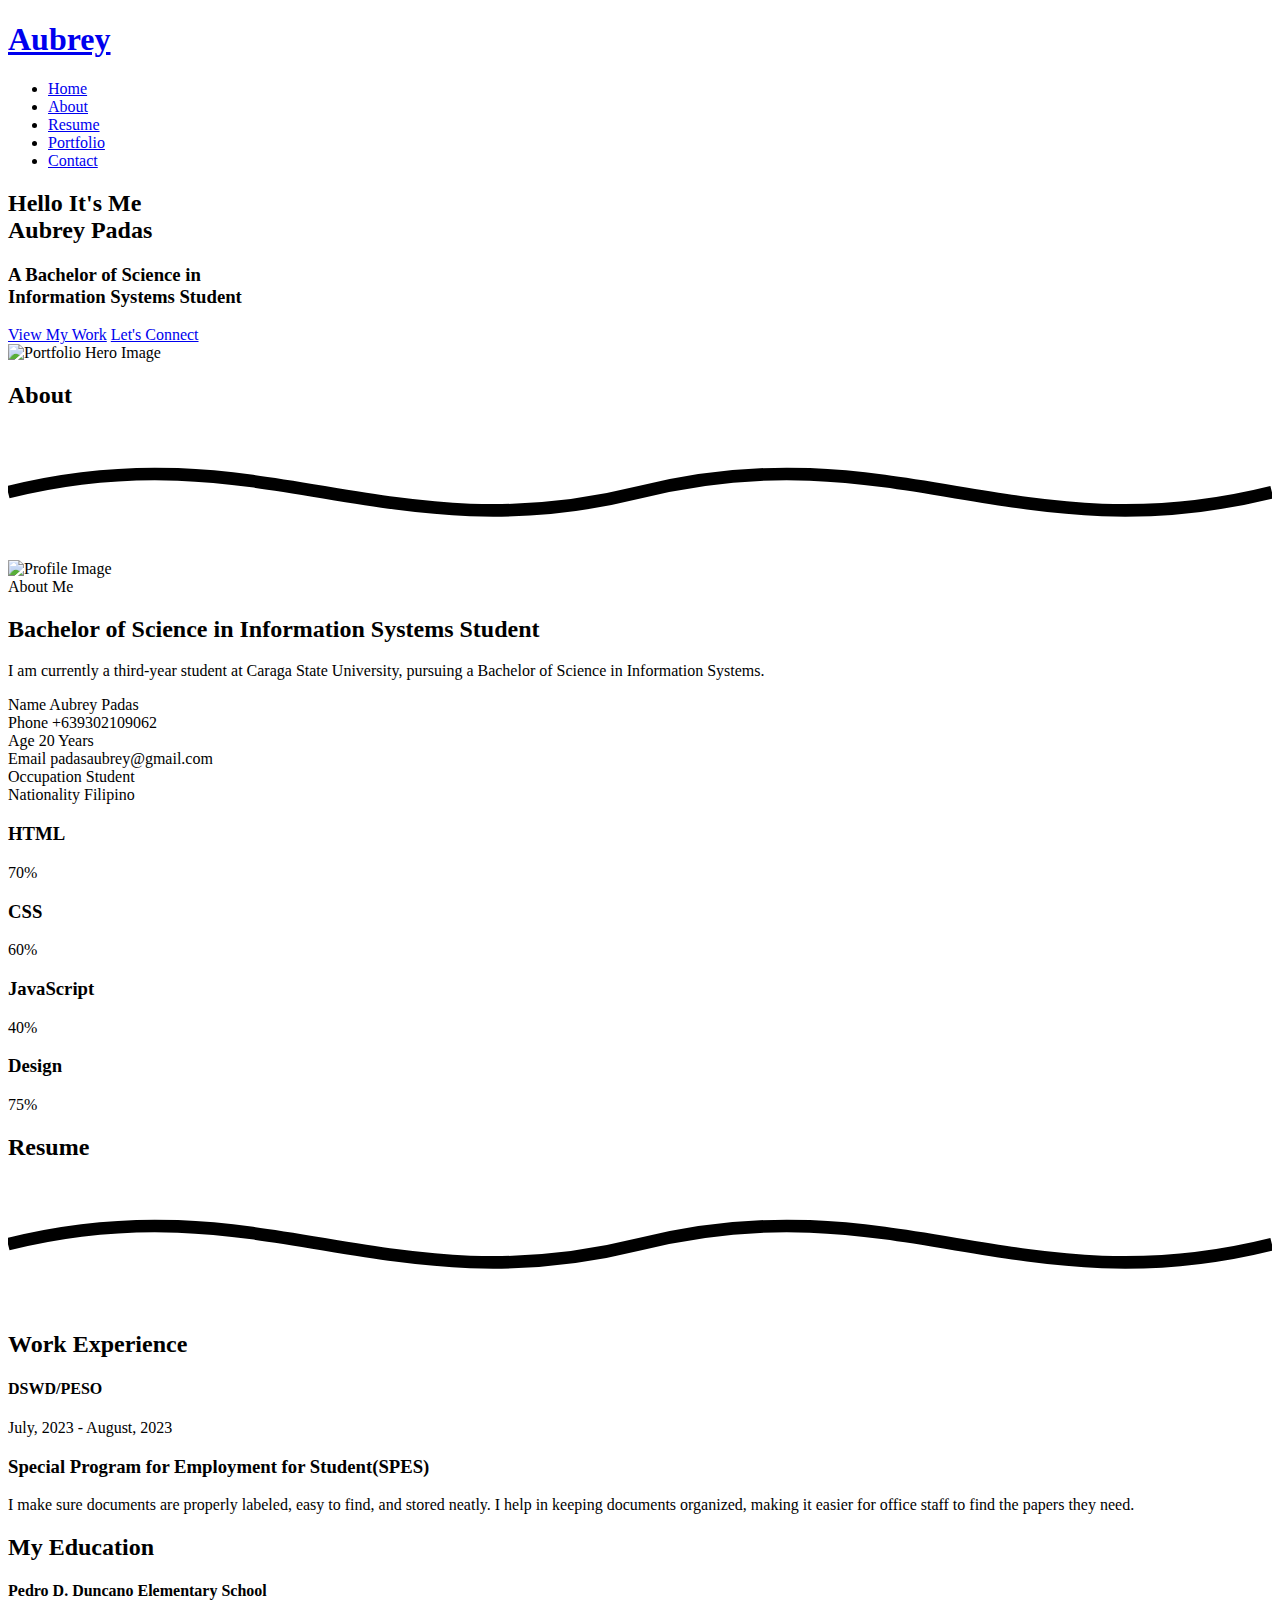
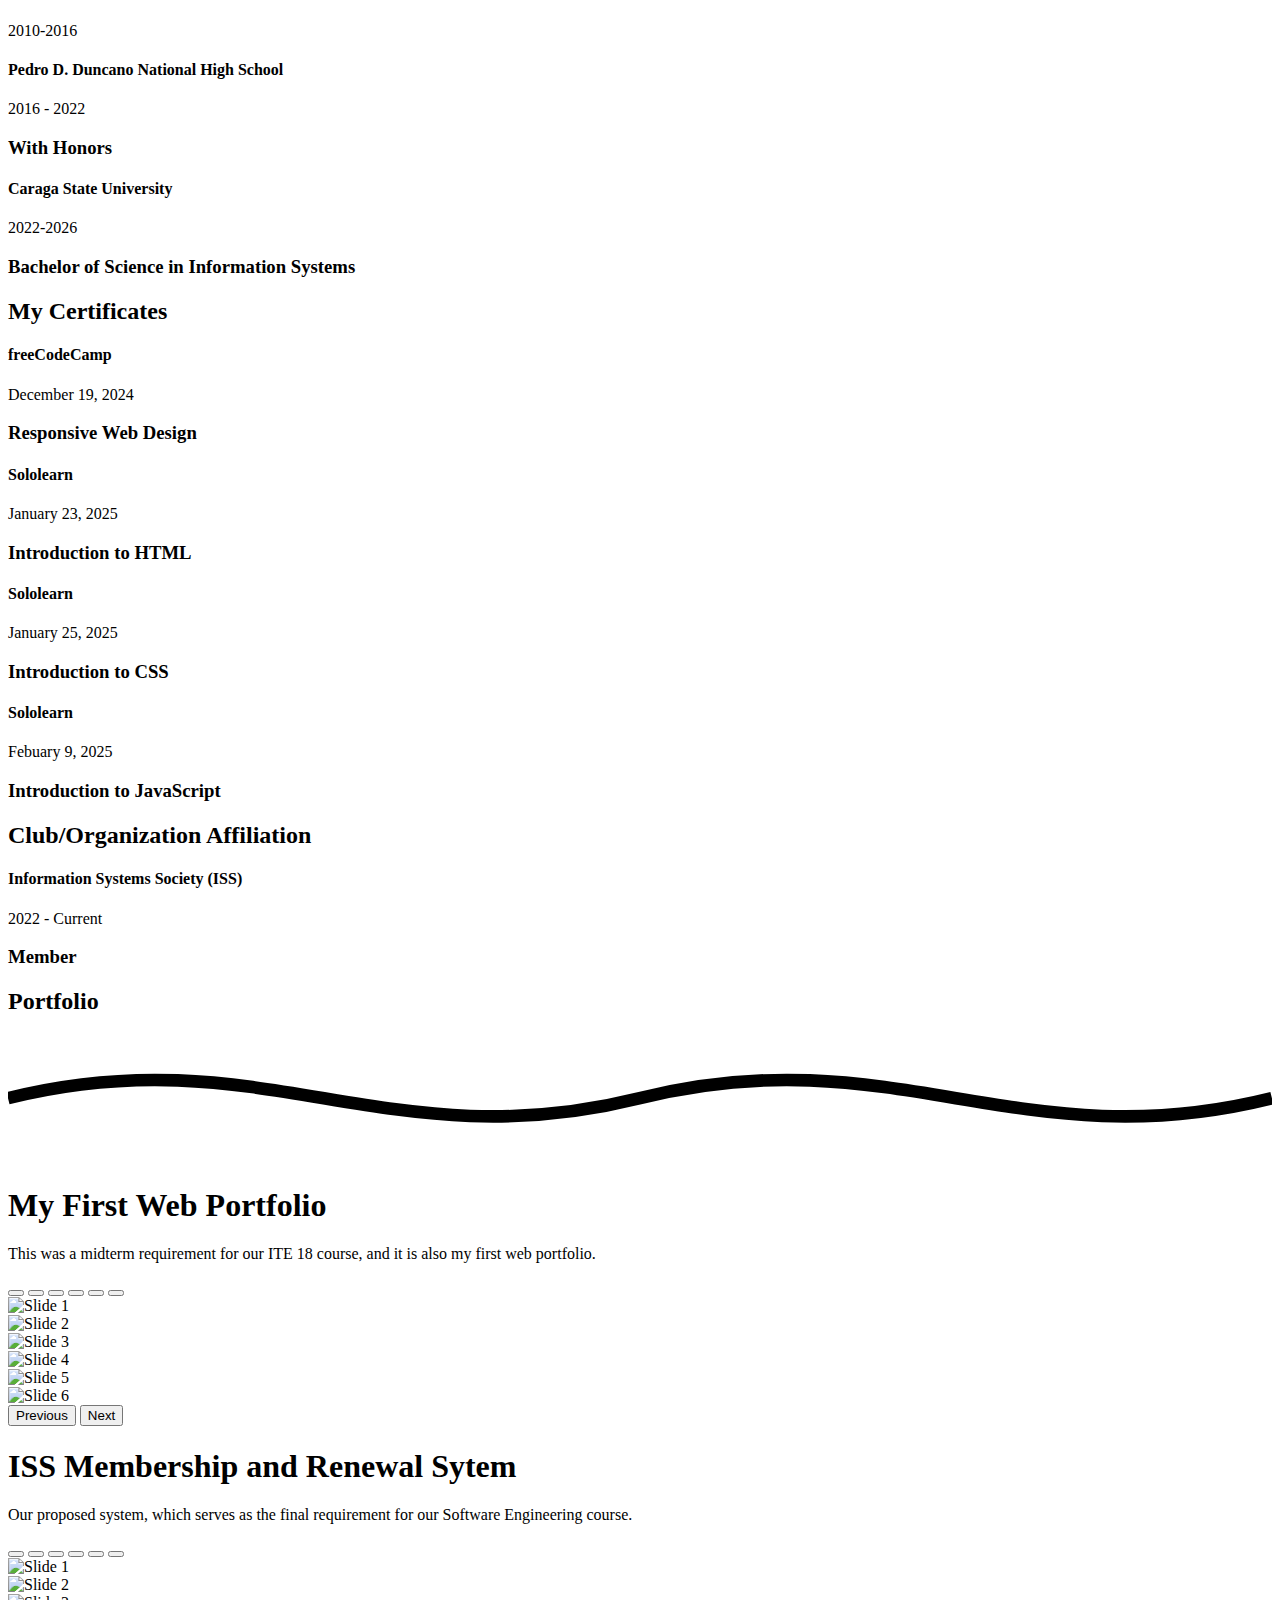
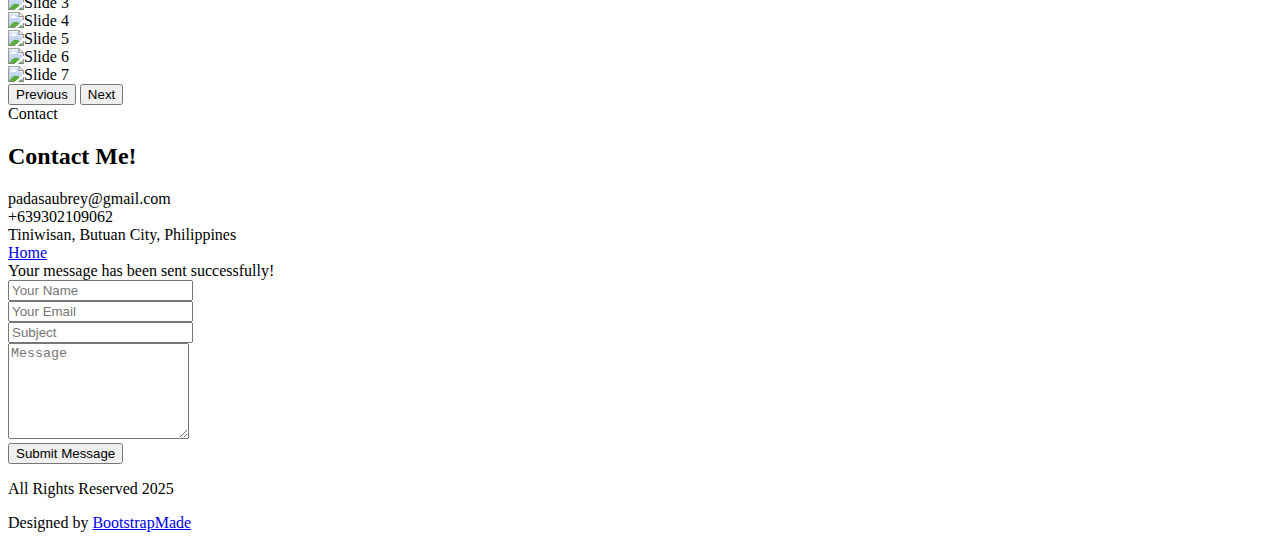
==== index.html @ 4a5c3119 "third commit" ====
<!DOCTYPE html>
<html lang="en">

<head>
  <meta charset="utf-8">
  <meta content="width=device-width, initial-scale=1.0" name="viewport">
  <title>My Portfolio</title>
  <meta name="description" content="">
  <meta name="keywords" content="">

  <!-- Favicons -->
  <link href="assets/img/favicon.png" rel="icon">
  <link href="assets/img/apple-touch-icon.png" rel="apple-touch-icon">

  <!-- Fonts -->
  <link href="https://fonts.googleapis.com" rel="preconnect">
  <link href="https://fonts.gstatic.com" rel="preconnect" crossorigin>
  <link href="https://fonts.googleapis.com/css2?family=Roboto:ital,wght@0,100;0,300;0,400;0,500;0,700;0,900;1,100;1,300;1,400;1,500;1,700;1,900&family=Noto+Sans:ital,wght@0,100;0,200;0,300;0,400;0,500;0,600;0,700;0,800;0,900;1,100;1,200;1,300;1,400;1,500;1,600;1,700;1,800;1,900&family=Questrial:wght@400&display=swap" rel="stylesheet">

  <!-- Vendor CSS Files -->
  <link href="assets/vendor/bootstrap/css/bootstrap.min.css" rel="stylesheet">
  <link href="assets/vendor/bootstrap-icons/bootstrap-icons.css" rel="stylesheet">
  <link href="assets/vendor/aos/aos.css" rel="stylesheet">
  <link href="assets/vendor/glightbox/css/glightbox.min.css" rel="stylesheet">
  <link href="assets/vendor/swiper/swiper-bundle.min.css" rel="stylesheet">

  <!-- Main CSS File -->
  <link href="assets/css/main.css" rel="stylesheet">

  <!-- =======================================================
  * Template Name: EasyFolio
  * Template URL: https://bootstrapmade.com/easyfolio-bootstrap-portfolio-template/
  * Updated: Feb 11 2025 with Bootstrap v5.3.3
  * Author: BootstrapMade.com
  * License: https://bootstrapmade.com/license/
  ======================================================== -->
</head>

<body class="index-page">

  <header id="header" class="header d-flex align-items-center sticky-top">
    <div class="header-container container-fluid container-xl position-relative d-flex align-items-center justify-content-between">

      <a href="index.html" class="logo d-flex align-items-center me-auto me-xl-0">
        <!-- Uncomment the line below if you also wish to use an image logo -->
        <!-- <img src="assets/img/logo.png" alt=""> -->
        <h1 class="sitename">Aubrey</h1>
      </a>

      <nav id="navmenu" class="navmenu">
        <ul>
          <li><a href="#hero" class="active">Home</a></li>
          <li><a href="#about">About</a></li>
          <li><a href="#resume">Resume</a></li>
          <li><a href="#portfolio">Portfolio</a></li>
          <li><a href="#contact">Contact</a></li>
        </ul>
        <i class="mobile-nav-toggle d-xl-none bi bi-list"></i>
      </nav>

      <div class="header-social-links">
        <a href="https://github.com/aubreypadas" class="github"><i class="bi bi-github"></i></a>
        <a href="https://www.facebook.com/share/ezFBmfbwiw1Gb5mQ/" class="facebook"><i class="bi bi-facebook"></i></a>
        <a href="https://www.instagram.com/a.ubreeyyy/profilecard/?igsh=MWlsMnFtd2p5aDFkZQ==" class="instagram"><i class="bi bi-instagram"></i></a>
      </div>

    </div>
  </header>

  <main class="main">

    <!-- Hero Section -->
    <section id="hero" class="hero section">

      <div class="container" data-aos="fade-up" data-aos-delay="100">

        <div class="row align-items-center content">
          <div class="col-lg-6" data-aos="fade-up" data-aos-delay="200">
            <h2>Hello It's Me <br>Aubrey Padas</h2>
            <h3>A <b>Bachelor of Science in <br>Information Systems</b> Student</h3>
            <div class="cta-buttons" data-aos="fade-up" data-aos-delay="300">
              <a href="#portfolio" class="btn btn-primary">View My Work</a>
              <a href="#contact" class="btn btn-outline">Let's Connect</a>
            </div>
          </div>
          <div class="col-lg-6">
            <div class="hero-image">
              <img src="assets/img/me.jpg" alt="Portfolio Hero Image" class="img-fluid rounded-circle" data-aos="zoom-out" data-aos-delay="300" width="400px">
              <div class="shape-1"></div>
              <div class="shape-2"></div>
            </div>
          </div>
        </div>

      </div>

    </section><!-- /Hero Section -->

    <!-- About Section -->
    <section id="about" class="about section light-background">

      <!-- Section Title -->
      <div class="container section-title" data-aos="fade-up">
        <h2>About</h2>
        <div class="title-shape">
          <svg viewBox="0 0 200 20" xmlns="http://www.w3.org/2000/svg">
            <path d="M 0,10 C 40,0 60,20 100,10 C 140,0 160,20 200,10" fill="none" stroke="currentColor" stroke-width="2"></path>
          </svg>
        </div>
      </div><!-- End Section Title -->

      <div class="container" data-aos="fade-up" data-aos-delay="100">

        <div class="row align-items-center">
          <div class="col-lg-6 position-relative" data-aos="fade-right" data-aos-delay="200">
            <div class="about-image">
              <img src="assets/img/me.jpg" alt="Profile Image" class="img-fluid rounded-4" width="500px">
            </div>
          </div>

          <div class="col-lg-6" data-aos="fade-left" data-aos-delay="300">
            <div class="about-content">
              <span class="subtitle">About Me</span>

              <h2>Bachelor of Science in Information Systems Student</h2>

              <p class="lead mb-4">I am currently a third-year student at Caraga State University, pursuing a Bachelor of Science in Information Systems.</p>

              <div class="personal-info">
                <div class="row g-4">
                  <div class="col-6">
                    <div class="info-item">
                      <span class="label">Name</span>
                      <span class="value">Aubrey Padas</span>
                    </div>
                  </div>

                  <div class="col-6">
                    <div class="info-item">
                      <span class="label">Phone</span>
                      <span class="value">+639302109062</span>
                    </div>
                  </div>

                  <div class="col-6">
                    <div class="info-item">
                      <span class="label">Age</span>
                      <span class="value">20 Years</span>
                    </div>
                  </div>

                  <div class="col-6">
                    <div class="info-item">
                      <span class="label">Email</span>
                      <span class="value">padasaubrey@gmail.com</span>
                    </div>
                  </div>

                  <div class="col-6">
                    <div class="info-item">
                      <span class="label">Occupation</span>
                      <span class="value">Student</span>
                    </div>
                  </div>

                  <div class="col-6">
                    <div class="info-item">
                      <span class="label">Nationality</span>
                      <span class="value">Filipino</span>
                    </div>
                  </div>
                </div>
              </div>
            </div>
          </div>
        </div>

      </div>

    </section><!-- /About Section -->

    <!-- Skills Section -->
    <section id="skills" class="skills section">

      <div class="container" data-aos="fade-up" data-aos-delay="100">

        <div class="row g-4 skills-animation">

          <div class="col-md-6 col-lg-3" data-aos="fade-up" data-aos-delay="100">
            <div class="skill-box">
              <h3>HTML</h3>
              <span class="text-end d-block">70%</span>
              <div class="progress">
                <div class="progress-bar" role="progressbar" aria-valuenow="70" aria-valuemin="0" aria-valuemax="100"></div>
              </div>
            </div>
          </div>

          <div class="col-md-6 col-lg-3" data-aos="fade-up" data-aos-delay="200">
            <div class="skill-box">
              <h3>CSS</h3>
              <span class="text-end d-block">60%</span>
              <div class="progress">
                <div class="progress-bar" role="progressbar" aria-valuenow="60" aria-valuemin="0" aria-valuemax="100"></div>
              </div>
            </div>
          </div>

          <div class="col-md-6 col-lg-3" data-aos="fade-up" data-aos-delay="300">
            <div class="skill-box">
              <h3>JavaScript</h3>
              <span class="text-end d-block">40%</span>
              <div class="progress">
                <div class="progress-bar" role="progressbar" aria-valuenow="40" aria-valuemin="0" aria-valuemax="100"></div>
              </div>
            </div>
          </div>

          <div class="col-md-6 col-lg-3" data-aos="fade-up" data-aos-delay="400">
            <div class="skill-box">
              <h3>Design</h3>
              <span class="text-end d-block">75%</span>
              <div class="progress">
                <div class="progress-bar" role="progressbar" aria-valuenow="75" aria-valuemin="0" aria-valuemax="100">
                </div>
              </div>
            </div>
          </div>

        </div>

      </div>

    </section><!-- /Skills Section -->

    <!-- Resume Section -->
    <section id="resume" class="resume section section light-background">

      <!-- Section Title -->
      <div class="container section-title" data-aos="fade-up">
        <h2>Resume</h2>
        <div class="title-shape">
          <svg viewBox="0 0 200 20" xmlns="http://www.w3.org/2000/svg">
            <path d="M 0,10 C 40,0 60,20 100,10 C 140,0 160,20 200,10" fill="none" stroke="currentColor" stroke-width="2"></path>
          </svg>
        </div>
      </div><!-- End Section Title -->

      <div class="container" data-aos="fade-up" data-aos-delay="100">

        <div class="row">
          <div class="col-12">
            <div class="resume-wrapper">
              <div class="resume-block" data-aos="fade-up">
                <h2>Work Experience</h2>

                <div class="timeline">
                  <div class="timeline-item" data-aos="fade-up" data-aos-delay="200">
                    <div class="timeline-left">
                      <h4 class="company">DSWD/PESO</h4>
                      <span class="period">July, 2023 - August, 2023</span>
                    </div>
                    <div class="timeline-dot"></div>
                    <div class="timeline-right">
                      <h3 class="position">Special Program for Employment for Student(SPES)</h3>
                      <p class="description">I make sure documents are properly labeled, easy to find, and stored neatly. I help in keeping documents organized, making it easier for office staff to find the papers they need.</p>
                    </div>
                  </div>
                </div>
              </div>

              <div class="resume-block" data-aos="fade-up" data-aos-delay="100">
                <h2>My Education</h2>

                <div class="timeline">
                  <div class="timeline-item" data-aos="fade-up" data-aos-delay="200">
                    <div class="timeline-left">
                      <h4 class="company">Pedro D. Duncano Elementary School</h4>
                      <span class="period">2010-2016</span>
                    </div>
                    <div class="timeline-dot"></div>
                  </div>

                  <div class="timeline-item" data-aos="fade-up" data-aos-delay="300">
                    <div class="timeline-left">
                      <h4 class="company">Pedro D. Duncano National High School</h4>
                      <span class="period">2016 - 2022</span>
                    </div>
                    <div class="timeline-dot"></div>
                    <div class="timeline-right">
                      <h3 class="position">With Honors</h3>
                    </div>
                  </div>

                  <div class="timeline-item" data-aos="fade-up" data-aos-delay="400">
                    <div class="timeline-left">
                      <h4 class="company">Caraga State University</h4>
                      <span class="period">2022-2026</span>
                    </div>
                    <div class="timeline-dot"></div>
                    <div class="timeline-right">
                      <h3 class="position">Bachelor of Science in Information Systems</h3>
                    </div>
                  </div>
                </div>
              </div>

              <div class="resume-block" data-aos="fade-up" data-aos-delay="100">
                <h2>My Certificates</h2>

                <div class="timeline">
                  <div class="timeline-item" data-aos="fade-up" data-aos-delay="200">
                    <div class="timeline-left">
                      <h4 class="company">freeCodeCamp</h4>
                      <span class="period">December 19, 2024</span>
                    </div>
                    <div class="timeline-dot"></div>
                    <div class="timeline-right">
                      <h3 class="position">Responsive Web Design</h3>
                    </div>                  </div>

                  <div class="timeline-item" data-aos="fade-up" data-aos-delay="300">
                    <div class="timeline-left">
                      <h4 class="company">Sololearn</h4>
                      <span class="period">January 23, 2025</span>
                    </div>
                    <div class="timeline-dot"></div>
                    <div class="timeline-right">
                      <h3 class="position">Introduction to HTML</h3>
                    </div>
                  </div>

                  <div class="timeline-item" data-aos="fade-up" data-aos-delay="400">
                    <div class="timeline-left">
                      <h4 class="company">Sololearn</h4>
                      <span class="period">January 25, 2025</span>
                    </div>
                    <div class="timeline-dot"></div>
                    <div class="timeline-right">
                      <h3 class="position">Introduction to CSS</h3>
                    </div>
                  </div>

                  <div class="timeline-item" data-aos="fade-up" data-aos-delay="300">
                    <div class="timeline-left">
                      <h4 class="company">Sololearn</h4>
                      <span class="period">Febuary 9, 2025</span>
                    </div>
                    <div class="timeline-dot"></div>
                    <div class="timeline-right">
                      <h3 class="position">Introduction to JavaScript</h3>
                    </div>
                  </div>
                </div>
              </div>

              <div class="resume-block" data-aos="fade-up">
                <h2>Club/Organization Affiliation</h2>

                <div class="timeline">
                  <div class="timeline-item" data-aos="fade-up" data-aos-delay="200">
                    <div class="timeline-left">
                      <h4 class="company">Information Systems Society (ISS)</h4>
                      <span class="period">2022 - Current</span>
                    </div>
                    <div class="timeline-dot"></div>
                    <div class="timeline-right">
                      <h3 class="position">Member</h3>
                    </div>
                  </div>
                </div>
              </div>

            </div>
          </div>
        </div>

      </div>

    </section><!-- /Resume Section -->

 <!-- Portfolio Section -->
 <section id="portfolio" class="portfolio section">

  <!-- Section Title -->
  <div class="container section-title" data-aos="fade-up">
    <h2>Portfolio</h2>
    <div class="title-shape">
      <svg viewBox="0 0 200 20" xmlns="http://www.w3.org/2000/svg">
        <path d="M 0,10 C 40,0 60,20 100,10 C 140,0 160,20 200,10" fill="none" stroke="currentColor" stroke-width="2"></path>
      </svg>
    </div>
  </div><!-- End Section Title -->

 <!-- Carousel Section -->
 <div id="portfolio1" class="row">

  <!-- First Portfolio Carousel -->
  <div class="col">
    <div class="contact-form card py-4 px-3" data-aos="fade-up" data-aos-delay="300">
    <h1>My First Web Portfolio</h1>
    <p>This was a midterm requirement for our ITE 18 course, and it is also my first web portfolio.</p>
    <div id="portfolioCarousel1" class="carousel slide carousel-fade" data-bs-ride="carousel" data-bs-interval="3000">
      
      <!-- Indicators -->
      <div class="carousel-indicators">
        <button type="button" data-bs-target="#portfolioCarousel1" data-bs-slide-to="0" class="active" aria-current="true" aria-label="Slide 1"></button>
        <button type="button" data-bs-target="#portfolioCarousel1" data-bs-slide-to="1" aria-label="Slide 2"></button>
        <button type="button" data-bs-target="#portfolioCarousel1" data-bs-slide-to="2" aria-label="Slide 3"></button>
        <button type="button" data-bs-target="#portfolioCarousel1" data-bs-slide-to="3" aria-label="Slide 4"></button>
        <button type="button" data-bs-target="#portfolioCarousel1" data-bs-slide-to="4" aria-label="Slide 5"></button>
        <button type="button" data-bs-target="#portfolioCarousel1" data-bs-slide-to="5" aria-label="Slide 6"></button>
      </div>

      <!-- Carousel Items -->
      <div class="carousel-inner">
        <div class="carousel-item active">
          <img src="assets/img/portfolio/img1.png" class="carousel-img" alt="Slide 1">
        </div>
        <div class="carousel-item">
          <img src="assets/img/portfolio/img2.jpg" class="carousel-img" alt="Slide 2">
        </div>
        <div class="carousel-item">
          <img src="assets/img/portfolio/img3.jpg" class="carousel-img" alt="Slide 3">
        </div>
        <div class="carousel-item">
          <img src="assets/img/portfolio/img4.png" class="carousel-img" alt="Slide 4">
        </div>
        <div class="carousel-item">
          <img src="assets/img/portfolio/img5.jpg" class="carousel-img" alt="Slide 5">
        </div>
        <div class="carousel-item">
          <img src="assets/img/portfolio/img6.png" class="carousel-img" alt="Slide 6">
        </div>
      </div>

      <!-- Controls -->
      <button class="carousel-control-prev" type="button" data-bs-target="#portfolioCarousel1" data-bs-slide="prev">
        <span class="carousel-control-prev-icon" aria-hidden="true"></span>
        <span class="visually-hidden">Previous</span>
      </button>
      <button class="carousel-control-next" type="button" data-bs-target="#portfolioCarousel1" data-bs-slide="next">
        <span class="carousel-control-next-icon" aria-hidden="true"></span>
        <span class="visually-hidden">Next</span>
      </button>
    </div>
  </div>
  </div>

  <!-- Second Portfolio Carousel -->
  <div class="col">
    <div class="contact-form card py-2 px-3" data-aos="fade-up" data-aos-delay="300">
      <h1>ISS Membership and Renewal Sytem</h1>
      <p>Our proposed system, which serves as the final requirement for our Software Engineering course.</p>
    <div id="portfolioCarousel2" class="carousel slide carousel-fade" data-bs-ride="carousel" data-bs-interval="3000">
      
      <!-- Indicators -->
      <div class="carousel-indicators">
        <button type="button" data-bs-target="#portfolioCarousel2" data-bs-slide-to="0" class="active" aria-current="true" aria-label="Slide 1"></button>
        <button type="button" data-bs-target="#portfolioCarousel2" data-bs-slide-to="1" aria-label="Slide 2"></button>
        <button type="button" data-bs-target="#portfolioCarousel2" data-bs-slide-to="2" aria-label="Slide 3"></button>
        <button type="button" data-bs-target="#portfolioCarousel2" data-bs-slide-to="3" aria-label="Slide 4"></button>
        <button type="button" data-bs-target="#portfolioCarousel2" data-bs-slide-to="4" aria-label="Slide 5"></button>
        <button type="button" data-bs-target="#portfolioCarousel2" data-bs-slide-to="5" aria-label="Slide 6"></button>
      </div>

      <!-- Carousel Items -->
      <div class="carousel-inner">
        <div class="carousel-item active">
          <img src="assets/img/portfolio/pic1.png" class="carousel-img" alt="Slide 1">
        </div>
        <div class="carousel-item">
          <img src="assets/img/portfolio/pic2.png" class="carousel-img" alt="Slide 2">
        </div>
        <div class="carousel-item">
          <img src="assets/img/portfolio/pic3.png" class="carousel-img" alt="Slide 3">
        </div>
        <div class="carousel-item">
          <img src="assets/img/portfolio/pic4.png" class="carousel-img" alt="Slide 4">
        </div>
        <div class="carousel-item">
          <img src="assets/img/portfolio/pic5.png" class="carousel-img" alt="Slide 5">
        </div>
        <div class="carousel-item">
          <img src="assets/img/portfolio/pic6.png" class="carousel-img" alt="Slide 6">
        </div>
        <div class="carousel-item">
          <img src="assets/img/portfolio/pic7.png" class="carousel-img" alt="Slide 7">
        </div>
      </div>

      <!-- Controls -->
      <button class="carousel-control-prev" type="button" data-bs-target="#portfolioCarousel2" data-bs-slide="prev">
        <span class="carousel-control-prev-icon" aria-hidden="true"></span>
        <span class="visually-hidden">Previous</span>
      </button>
      <button class="carousel-control-next" type="button" data-bs-target="#portfolioCarousel2" data-bs-slide="next">
        <span class="carousel-control-next-icon" aria-hidden="true"></span>
        <span class="visually-hidden">Next</span>
      </button>

    </div>
  </div>
  </div>
</div>


  
</div>

  
</section><!-- /Portfolio Section -->


    <!-- Contact Section -->
    <section id="contact" class="contact section light-background">
      <div class="container" data-aos="fade-up" data-aos-delay="100">
          <div class="row g-5">
              <div class="col-lg-6">
                  <div class="content" data-aos="fade-up" data-aos-delay="200">
                      <div class="section-category mb-3">Contact</div>
                      <h2 class="display-5 mb-4">Contact Me!</h2>
  
                      <div class="contact-info mt-5">
                          <div class="info-item d-flex mb-3">
                              <i class="bi bi-envelope-at me-3"></i>
                              <span>padasaubrey@gmail.com</span>
                          </div>
  
                          <div class="info-item d-flex mb-3">
                              <i class="bi bi-telephone me-3"></i>
                              <span>+639302109062</span>
                          </div>
  
                          <div class="info-item d-flex mb-4">
                              <i class="bi bi-geo-alt me-3"></i>
                              <span>Tiniwisan, Butuan City, Philippines</span>
                          </div>
  
                          <a href="#" class="map-link d-inline-flex align-items-center">
                              Home
                              <i class="bi bi-arrow-right ms-2"></i>
                          </a>
                      </div>
                  </div>
              </div>
  
              <div class="col-lg-6">
                  <div class="contact-form card" data-aos="fade-up" data-aos-delay="300">
                      <div class="card-body p-4 p-lg-5">
  
                          <!-- Success Alert Message (Hidden Initially) -->
                          <div id="success-alert" class="alert alert-success d-none" role="alert">
                              Your message has been sent successfully!
                          </div>
  
                          <form action="#" method="post" class="email-form" onsubmit="showSuccessAlert(event)">
                              <div class="row gy-4">
                                  <div class="col-12">
                                      <input type="text" name="name" class="form-control" placeholder="Your Name" required>
                                  </div>
  
                                  <div class="col-12">
                                      <input type="email" class="form-control" name="email" placeholder="Your Email" required>
                                  </div>
  
                                  <div class="col-12">
                                      <input type="text" class="form-control" name="subject" placeholder="Subject" required>
                                  </div>
  
                                  <div class="col-12">
                                      <textarea class="form-control" name="message" rows="6" placeholder="Message" required></textarea>
                                  </div>
  
                                  <div class="col-12 text-center">
                                      <button type="submit" class="btn btn-submit w-100">Submit Message</button>
                                  </div>
                              </div>
                          </form>
  
                      </div>
                  </div>
              </div>
  
          </div>
      </div>
  </section>
  <!-- /Contact Section -->

  </main>

  <footer id="footer" class="footer">

    <div class="container">
      <div class="copyright text-center ">
        <p>All Rights Reserved 2025</span></p>
      </div>
      <div class="social-links d-flex justify-content-center">
        <a href="https://github.com/aubreypadas" class="github"><i class="bi bi-github"></i></a>
        <a href="https://www.facebook.com/share/ezFBmfbwiw1Gb5mQ/" class="facebook"><i class="bi bi-facebook"></i></a>
        <a href="https://www.instagram.com/a.ubreeyyy/profilecard/?igsh=MWlsMnFtd2p5aDFkZQ==" class="instagram"><i class="bi bi-instagram"></i></a>
      </div>
      <div class="credits">
        <!-- All the links in the footer should remain intact. -->
        <!-- You can delete the links only if you've purchased the pro version. -->
        <!-- Licensing information: https://bootstrapmade.com/license/ -->
        <!-- Purchase the pro version with working PHP/AJAX contact form: [buy-url] -->
        Designed by <a href="https://bootstrapmade.com/">BootstrapMade</a>
      </div>
    </div>

  </footer>

  <!-- Scroll Top -->
  <a href="#" id="scroll-top" class="scroll-top d-flex align-items-center justify-content-center"><i class="bi bi-arrow-up-short"></i></a>

  <!-- Vendor JS Files -->
  <script src="assets/vendor/bootstrap/js/bootstrap.bundle.min.js"></script>
  <script src="assets/vendor/php-email-form/validate.js"></script>
  <script src="assets/vendor/aos/aos.js"></script>
  <script src="assets/vendor/waypoints/noframework.waypoints.js"></script>
  <script src="assets/vendor/glightbox/js/glightbox.min.js"></script>
  <script src="assets/vendor/imagesloaded/imagesloaded.pkgd.min.js"></script>
  <script src="assets/vendor/isotope-layout/isotope.pkgd.min.js"></script>
  <script src="assets/vendor/swiper/swiper-bundle.min.js"></script>

  <!-- Main JS File -->
  <script src="assets/js/main.js"></script>

</body>

</html>
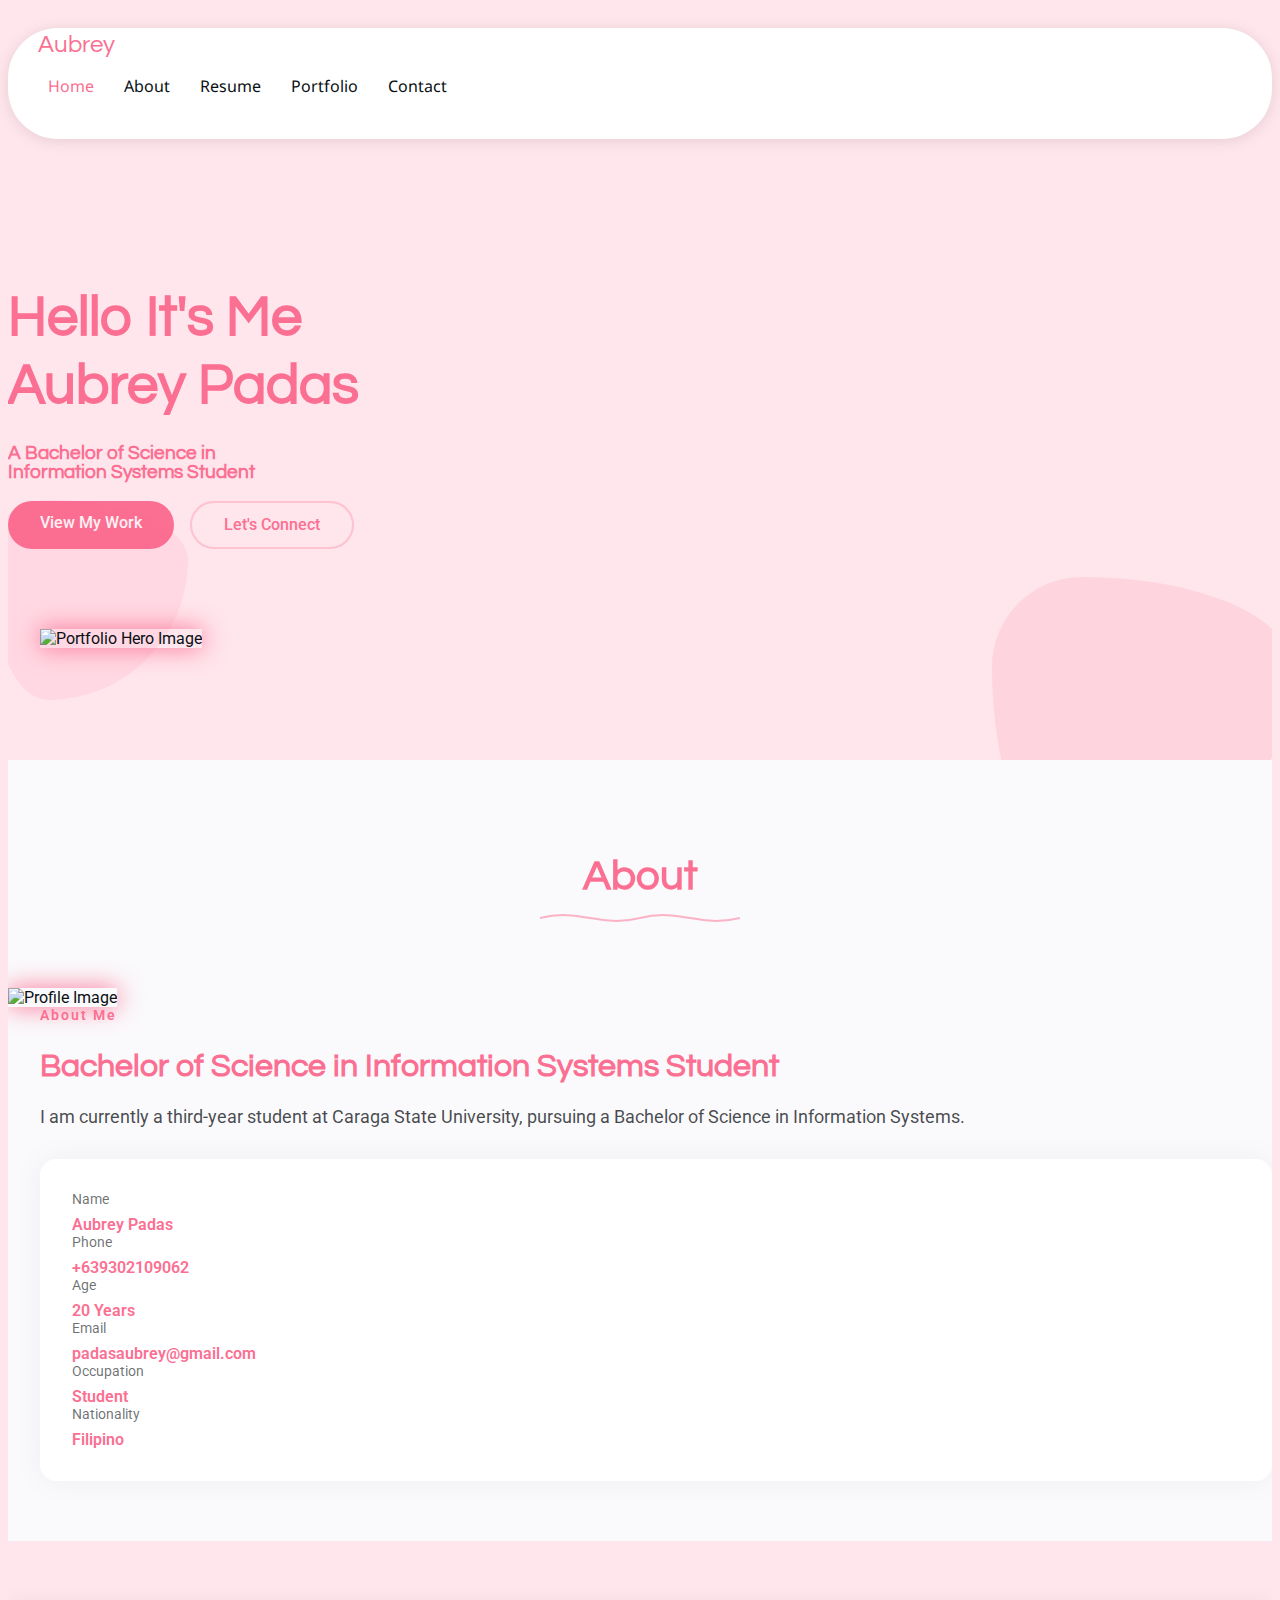
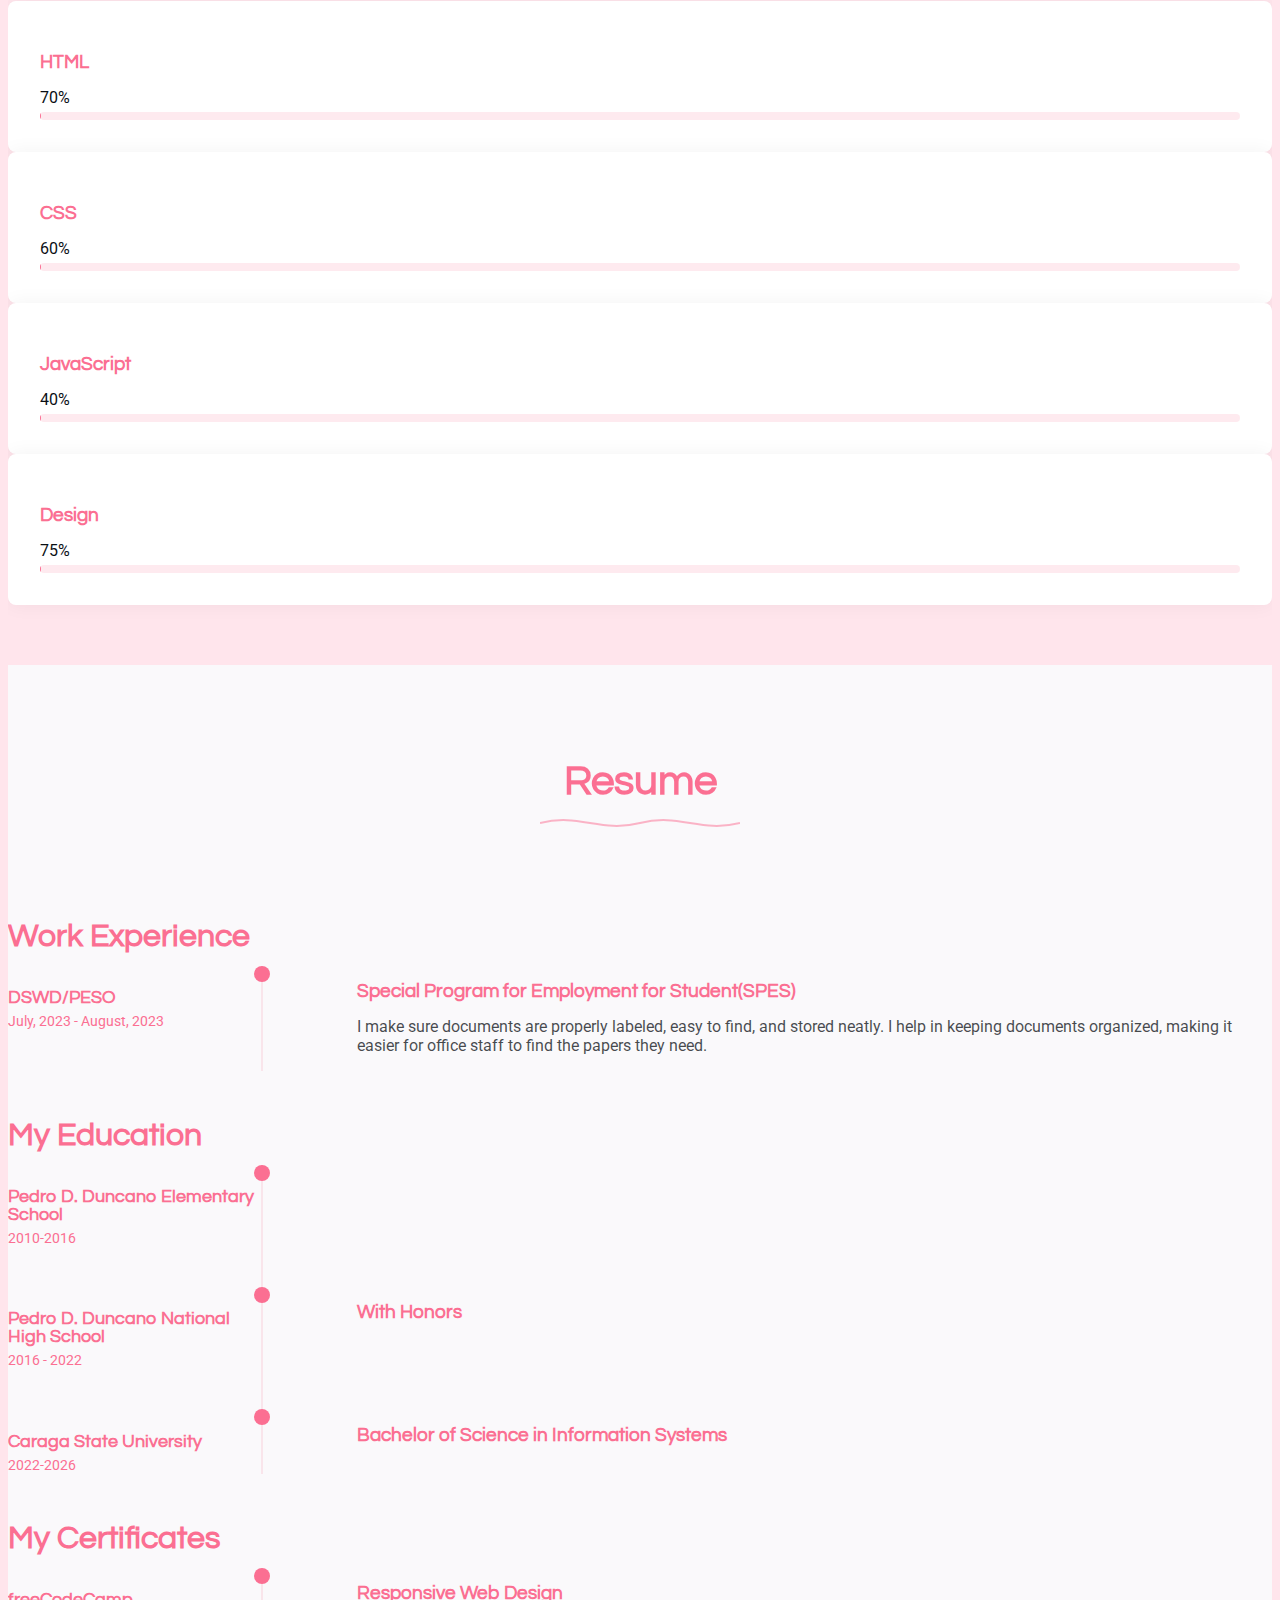
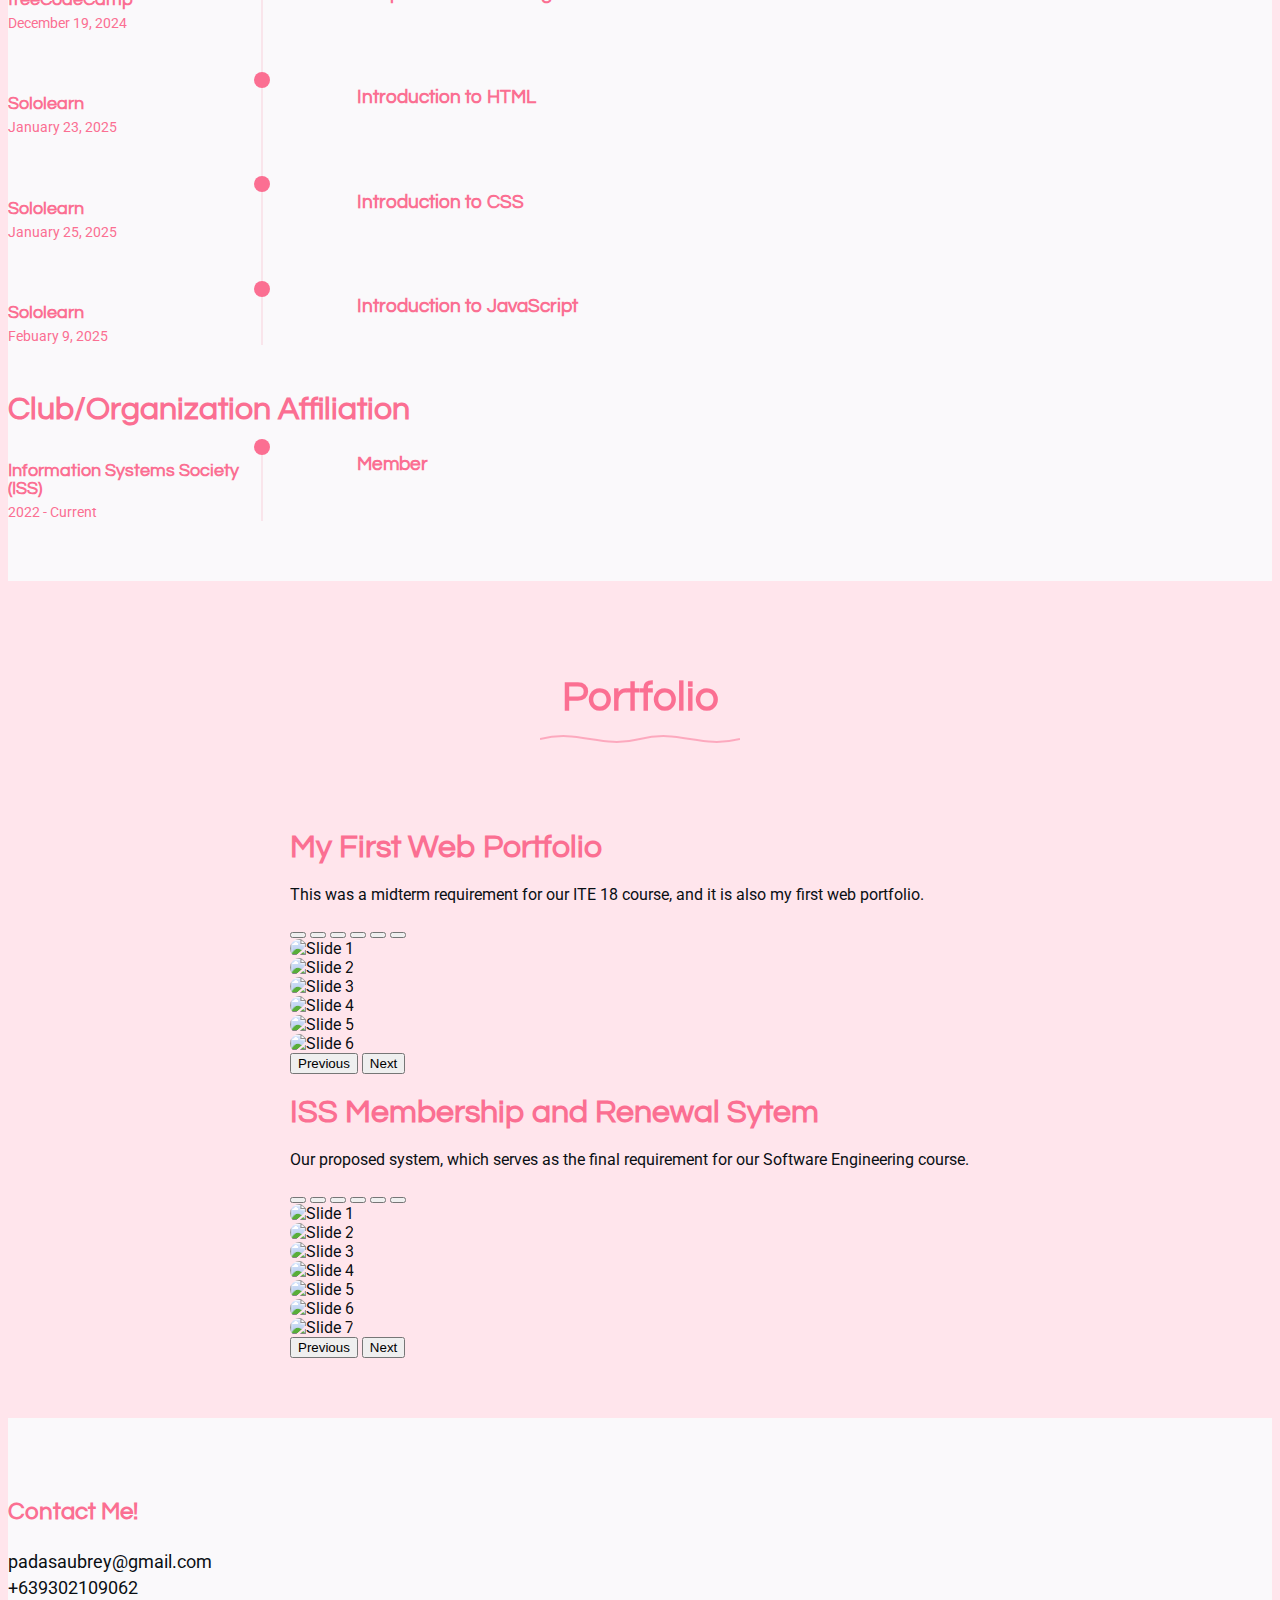
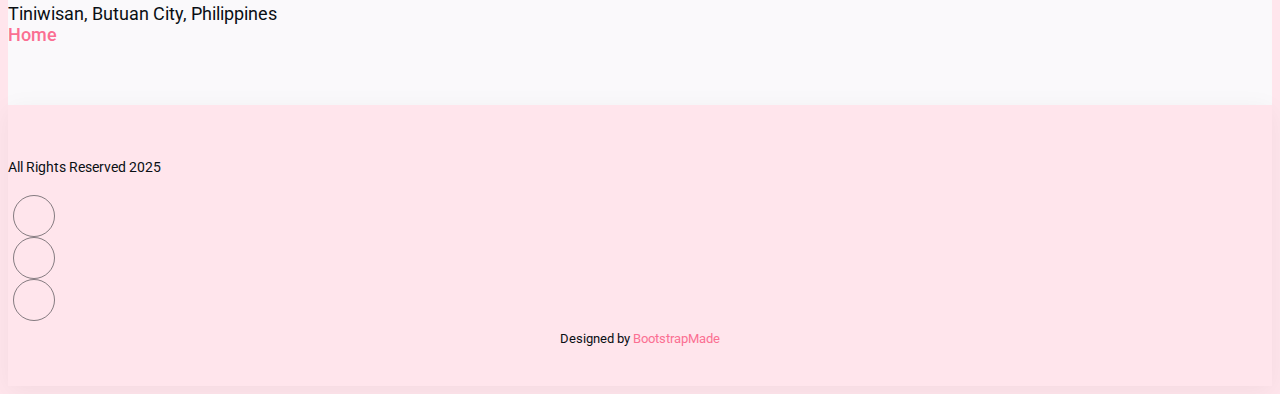
==== commit 56ad8755: "my fourth commit" ====
--- a/index.html
+++ b/index.html
@@ -503,22 +503,15 @@
   </div>
   </div>
 </div>
-
-
-  
-</div>
-
-  
 </section><!-- /Portfolio Section -->
 
 
-    <!-- Contact Section -->
-    <section id="contact" class="contact section light-background">
+<!-- Contact Section -->
+<section id="contact" class="contact section light-background">
       <div class="container" data-aos="fade-up" data-aos-delay="100">
           <div class="row g-5">
-              <div class="col-lg-6">
+              <div class="col-lg-6 align-items-center">
                   <div class="content" data-aos="fade-up" data-aos-delay="200">
-                      <div class="section-category mb-3">Contact</div>
                       <h2 class="display-5 mb-4">Contact Me!</h2>
   
                       <div class="contact-info mt-5">
@@ -544,44 +537,6 @@
                       </div>
                   </div>
               </div>
-  
-              <div class="col-lg-6">
-                  <div class="contact-form card" data-aos="fade-up" data-aos-delay="300">
-                      <div class="card-body p-4 p-lg-5">
-  
-                          <!-- Success Alert Message (Hidden Initially) -->
-                          <div id="success-alert" class="alert alert-success d-none" role="alert">
-                              Your message has been sent successfully!
-                          </div>
-  
-                          <form action="#" method="post" class="email-form" onsubmit="showSuccessAlert(event)">
-                              <div class="row gy-4">
-                                  <div class="col-12">
-                                      <input type="text" name="name" class="form-control" placeholder="Your Name" required>
-                                  </div>
-  
-                                  <div class="col-12">
-                                      <input type="email" class="form-control" name="email" placeholder="Your Email" required>
-                                  </div>
-  
-                                  <div class="col-12">
-                                      <input type="text" class="form-control" name="subject" placeholder="Subject" required>
-                                  </div>
-  
-                                  <div class="col-12">
-                                      <textarea class="form-control" name="message" rows="6" placeholder="Message" required></textarea>
-                                  </div>
-  
-                                  <div class="col-12 text-center">
-                                      <button type="submit" class="btn btn-submit w-100">Submit Message</button>
-                                  </div>
-                              </div>
-                          </form>
-  
-                      </div>
-                  </div>
-              </div>
-  
           </div>
       </div>
   </section>
--- a/assets/css/main.css
+++ b/assets/css/main.css
@@ -0,0 +1,1285 @@
+/**
+* Template Name: EasyFolio
+* Template URL: https://bootstrapmade.com/easyfolio-bootstrap-portfolio-template/
+* Updated: Feb 11 2025 with Bootstrap v5.3.3
+* Author: BootstrapMade.com
+* License: https://bootstrapmade.com/license/
+*/
+
+/*--------------------------------------------------------------
+# Font & Color Variables
+# Help: https://bootstrapmade.com/color-system/
+--------------------------------------------------------------*/
+/* Fonts */
+:root {
+  --default-font: "Roboto", system-ui, -apple-system, "Segoe UI", Roboto,
+    "Helvetica Neue", Arial, "Noto Sans", "Liberation Sans", sans-serif,
+    "Apple Color Emoji", "Segoe UI Emoji", "Segoe UI Symbol", "Noto Color Emoji";
+  --heading-font: "Questrial", sans-serif;
+  --nav-font: "Noto Sans", sans-serif;
+}
+
+/* Global Colors - The following color variables are used throughout the website. Updating them here will change the color scheme of the entire website */
+:root {
+  --background-color: #ffe5ec; /* Background color for the entire website, including individual sections */
+  --default-color: #0a0f14; /* Default color used for the majority of the text content across the entire website */
+  --heading-color: #fb6f92; /* Color for headings, subheadings and title throughout the website */
+  --accent-color: #fb6f92; /* Accent color that represents your brand on the website. It's used for buttons, links, and other elements that need to stand out */
+  --surface-color: #ffffff; /* The surface color is used as a background of boxed elements within sections, such as cards, icon boxes, or other elements that require a visual separation from the global background. */
+  --contrast-color: #ffffff; /* Contrast color for text, ensuring readability against backgrounds of accent, heading, or default colors. */
+  --snd-bg-color: #fb6f92;
+}
+
+/* Nav Menu Colors - The following color variables are used specifically for the navigation menu. They are separate from the global colors to allow for more customization options */
+:root {
+  --nav-color: #0a0f14; /* The default color of the main navmenu links */
+  --nav-hover-color: #fb6f92; /* Applied to main navmenu links when they are hovered over or active */
+  --nav-mobile-background-color: #ffffff; /* Used as the background color for mobile navigation menu */
+  --nav-dropdown-background-color: #ffffff; /* Used as the background color for dropdown items that appear when hovering over primary navigation items */
+  --nav-dropdown-color: #0a0f14; /* Used for navigation links of the dropdown items in the navigation menu. */
+  --nav-dropdown-hover-color: #fb6f92; /* Similar to --nav-hover-color, this color is applied to dropdown navigation links when they are hovered over. */
+}
+
+/* Color Presets - These classes override global colors when applied to any section or element, providing reuse of the sam color scheme. */
+
+.light-background {
+  --background-color: #faf9fb;
+  --surface-color: #ffffff;
+}
+
+.dark-background {
+  --background-color: #060606;
+  --default-color: #ffffff;
+  --heading-color: #ffffff;
+  --surface-color: #252525;
+  --contrast-color: #ffffff;
+}
+
+/* Smooth scroll */
+:root {
+  scroll-behavior: smooth;
+}
+
+/*--------------------------------------------------------------
+# General Styling & Shared Classes
+--------------------------------------------------------------*/
+body {
+  color: var(--default-color);
+  background-color: var(--background-color);
+  font-family: var(--default-font);
+}
+
+a {
+  color: var(--accent-color);
+  text-decoration: none;
+  transition: 0.3s;
+}
+
+a:hover {
+  color: color-mix(in srgb, var(--accent-color), transparent 25%);
+  text-decoration: none;
+}
+
+h1,
+h2,
+h3,
+h4,
+h5,
+h6 {
+  color: var(--heading-color);
+  font-family: var(--heading-font);
+}
+
+/*--------------------------------------------------------------
+# Global Header
+--------------------------------------------------------------*/
+.header {
+  color: var(--default-color);
+  background-color: var(--background-color);
+  padding: 20px 0;
+  transition: all 0.5s;
+  z-index: 997;
+}
+
+.header .header-container {
+  background: var(--surface-color);
+  border-radius: 50px;
+  padding: 5px 25px;
+  box-shadow: 0px 2px 15px rgba(0, 0, 0, 0.1);
+}
+
+.header .logo {
+  line-height: 1;
+}
+
+.header .logo img {
+  max-height: 36px;
+  margin-right: 8px;
+}
+
+.header .logo h1 {
+  font-size: 24px;
+  margin: 0;
+  padding-left: 5px;
+  font-weight: 500;
+  color: var(--heading-color);
+}
+
+.header .header-social-links {
+  padding-right: 15px;
+}
+
+.header .header-social-links a {
+  color: color-mix(in srgb, var(--default-color), transparent 40%);
+  padding-left: 6px;
+  display: inline-block;
+  transition: 0.3s;
+  font-size: 16px;
+}
+
+.header .header-social-links a:hover {
+  color: var(--accent-color);
+}
+
+.header .header-social-links a i {
+  line-height: 0px;
+}
+
+@media (max-width: 1200px) {
+  .header {
+    padding-top: 10px;
+  }
+
+  .header .header-container {
+    margin-left: 10px;
+    margin-right: 10px;
+    padding: 10px 5px 10px 15px;
+  }
+
+  .header .logo {
+    order: 1;
+  }
+
+  .header .header-social-links {
+    order: 2;
+  }
+
+  .header .navmenu {
+    order: 3;
+  }
+}
+
+/*--------------------------------------------------------------
+# Navigation Menu
+--------------------------------------------------------------*/
+/* Navmenu - Desktop */
+@media (min-width: 1200px) {
+  .navmenu {
+    padding: 0;
+  }
+
+  .navmenu ul {
+    margin: 0;
+    padding: 0;
+    display: flex;
+    list-style: none;
+    align-items: center;
+  }
+
+  .navmenu li {
+    position: relative;
+  }
+
+  .navmenu a,
+  .navmenu a:focus {
+    color: var(--nav-color);
+    padding: 18px 15px;
+    font-size: 16px;
+    font-family: var(--nav-font);
+    font-weight: 400;
+    display: flex;
+    align-items: center;
+    justify-content: space-between;
+    white-space: nowrap;
+    transition: 0.3s;
+  }
+
+  .navmenu a i,
+  .navmenu a:focus i {
+    font-size: 12px;
+    line-height: 0;
+    margin-left: 5px;
+    transition: 0.3s;
+  }
+
+  .navmenu li:last-child a {
+    padding-right: 0;
+  }
+
+  .navmenu li:hover > a,
+  .navmenu .active,
+  .navmenu .active:focus {
+    color: var(--nav-hover-color);
+  }
+
+  .navmenu .dropdown ul {
+    margin: 0;
+    padding: 10px 0;
+    background: var(--nav-dropdown-background-color);
+    display: block;
+    position: absolute;
+    visibility: hidden;
+    left: 14px;
+    top: 130%;
+    opacity: 0;
+    transition: 0.3s;
+    border-radius: 4px;
+    z-index: 99;
+    box-shadow: 0px 0px 30px rgba(0, 0, 0, 0.1);
+  }
+
+  .navmenu .dropdown ul li {
+    min-width: 200px;
+  }
+
+  .navmenu .dropdown ul a {
+    padding: 10px 20px;
+    font-size: 15px;
+    text-transform: none;
+    color: var(--nav-dropdown-color);
+  }
+
+  .navmenu .dropdown ul a i {
+    font-size: 12px;
+  }
+
+  .navmenu .dropdown ul a:hover,
+  .navmenu .dropdown ul .active:hover,
+  .navmenu .dropdown ul li:hover > a {
+    color: var(--nav-dropdown-hover-color);
+  }
+
+  .navmenu .dropdown:hover > ul {
+    opacity: 1;
+    top: 100%;
+    visibility: visible;
+  }
+
+  .navmenu .dropdown .dropdown ul {
+    top: 0;
+    left: -90%;
+    visibility: hidden;
+  }
+
+  .navmenu .dropdown .dropdown:hover > ul {
+    opacity: 1;
+    top: 0;
+    left: -100%;
+    visibility: visible;
+  }
+}
+
+/* Navmenu - Mobile */
+@media (max-width: 1199px) {
+  .mobile-nav-toggle {
+    color: var(--nav-color);
+    font-size: 28px;
+    line-height: 0;
+    margin-right: 10px;
+    cursor: pointer;
+    transition: color 0.3s;
+  }
+
+  .navmenu {
+    padding: 0;
+    z-index: 9997;
+  }
+
+  .navmenu ul {
+    display: none;
+    list-style: none;
+    position: absolute;
+    inset: 60px 20px 20px 20px;
+    padding: 10px 0;
+    margin: 0;
+    border-radius: 6px;
+    background-color: var(--nav-mobile-background-color);
+    overflow-y: auto;
+    transition: 0.3s;
+    z-index: 9998;
+    box-shadow: 0px 0px 30px rgba(0, 0, 0, 0.1);
+  }
+
+  .navmenu a,
+  .navmenu a:focus {
+    color: var(--nav-dropdown-color);
+    padding: 10px 20px;
+    font-family: var(--nav-font);
+    font-size: 17px;
+    font-weight: 500;
+    display: flex;
+    align-items: center;
+    justify-content: space-between;
+    white-space: nowrap;
+    transition: 0.3s;
+  }
+
+  .navmenu a i,
+  .navmenu a:focus i {
+    font-size: 12px;
+    line-height: 0;
+    margin-left: 5px;
+    width: 30px;
+    height: 30px;
+    display: flex;
+    align-items: center;
+    justify-content: center;
+    border-radius: 50%;
+    transition: 0.3s;
+    background-color: color-mix(in srgb, var(--accent-color), transparent 90%);
+  }
+
+  .navmenu a i:hover,
+  .navmenu a:focus i:hover {
+    background-color: var(--accent-color);
+    color: var(--contrast-color);
+  }
+
+  .navmenu a:hover,
+  .navmenu .active,
+  .navmenu .active:focus {
+    color: var(--nav-dropdown-hover-color);
+  }
+
+  .navmenu .active i,
+  .navmenu .active:focus i {
+    background-color: var(--accent-color);
+    color: var(--contrast-color);
+    transform: rotate(180deg);
+  }
+
+  .navmenu .dropdown ul {
+    position: static;
+    display: none;
+    z-index: 99;
+    padding: 10px 0;
+    margin: 10px 20px;
+    background-color: var(--nav-dropdown-background-color);
+    border: 1px solid color-mix(in srgb, var(--default-color), transparent 90%);
+    box-shadow: none;
+    transition: all 0.5s ease-in-out;
+  }
+
+  .navmenu .dropdown ul ul {
+    background-color: rgba(33, 37, 41, 0.1);
+  }
+
+  .navmenu .dropdown > .dropdown-active {
+    display: block;
+    background-color: rgba(33, 37, 41, 0.03);
+  }
+
+  .mobile-nav-active {
+    overflow: hidden;
+  }
+
+  .mobile-nav-active .mobile-nav-toggle {
+    color: #fff;
+    position: absolute;
+    font-size: 32px;
+    top: 15px;
+    right: 15px;
+    margin-right: 0;
+    z-index: 9999;
+  }
+
+  .mobile-nav-active .navmenu {
+    position: fixed;
+    overflow: hidden;
+    inset: 0;
+    background: rgba(33, 37, 41, 0.8);
+    transition: 0.3s;
+  }
+
+  .mobile-nav-active .navmenu > ul {
+    display: block;
+  }
+}
+
+/*--------------------------------------------------------------
+# Global Footer
+--------------------------------------------------------------*/
+.footer {
+  color: var(--default-color);
+  background-color: var(--background-color);
+  font-size: 14px;
+  padding: 40px 0;
+  position: relative;
+  box-shadow: 0 5px 25px rgba(0, 0, 0, 0.05);
+}
+
+.footer .copyright p {
+  margin-bottom: 0;
+}
+
+.footer .social-links {
+  margin-top: 20px;
+}
+
+.footer .social-links a {
+  display: flex;
+  align-items: center;
+  justify-content: center;
+  width: 40px;
+  height: 40px;
+  border-radius: 50%;
+  border: 1px solid color-mix(in srgb, var(--default-color), transparent 50%);
+  font-size: 16px;
+  color: color-mix(in srgb, var(--default-color), transparent 50%);
+  margin: 0 5px;
+  transition: 0.3s;
+}
+
+.footer .social-links a:hover {
+  color: var(--accent-color);
+  border-color: var(--accent-color);
+}
+
+.footer .credits {
+  margin-top: 10px;
+  font-size: 13px;
+  text-align: center;
+}
+
+/*--------------------------------------------------------------
+# Scroll Top Button
+--------------------------------------------------------------*/
+.scroll-top {
+  position: fixed;
+  visibility: hidden;
+  opacity: 0;
+  right: 15px;
+  bottom: -15px;
+  z-index: 99999;
+  background-color: var(--accent-color);
+  width: 44px;
+  height: 44px;
+  border-radius: 50px;
+  transition: all 0.4s;
+}
+
+.scroll-top i {
+  font-size: 24px;
+  color: var(--contrast-color);
+  line-height: 0;
+}
+
+.scroll-top:hover {
+  background-color: color-mix(in srgb, var(--accent-color), transparent 20%);
+  color: var(--contrast-color);
+}
+
+.scroll-top.active {
+  visibility: visible;
+  opacity: 1;
+  bottom: 15px;
+}
+
+/*--------------------------------------------------------------
+# Disable aos animation delay on mobile devices
+--------------------------------------------------------------*/
+@media screen and (max-width: 768px) {
+  [data-aos-delay] {
+    transition-delay: 0 !important;
+  }
+}
+
+/*--------------------------------------------------------------
+# Global Page Titles & Breadcrumbs
+--------------------------------------------------------------*/
+.page-title {
+  text-align: center;
+  padding: 20px 0;
+}
+
+.page-title .breadcrumbs {
+  margin-bottom: 1.5rem;
+}
+
+.page-title .breadcrumbs .breadcrumb {
+  justify-content: center;
+  margin: 0;
+  padding: 0;
+  background: none;
+}
+
+.page-title .breadcrumbs .breadcrumb .breadcrumb-item {
+  font-size: 0.9rem;
+  color: color-mix(in srgb, var(--default-color), transparent 30%);
+}
+
+.page-title .breadcrumbs .breadcrumb .breadcrumb-item.active {
+  color: var(--accent-color);
+}
+
+.page-title .breadcrumbs .breadcrumb .breadcrumb-item a {
+  color: inherit;
+  text-decoration: none;
+  transition: color 0.3s ease;
+}
+
+.page-title .breadcrumbs .breadcrumb .breadcrumb-item a:hover {
+  color: var(--accent-color);
+}
+
+.page-title .breadcrumbs .breadcrumb .breadcrumb-item a i {
+  font-size: 0.9rem;
+  margin-right: 0.2rem;
+}
+
+.page-title
+  .breadcrumbs
+  .breadcrumb
+  .breadcrumb-item
+  + .breadcrumb-item::before {
+  color: color-mix(in srgb, var(--default-color), transparent 50%);
+}
+
+.page-title .title-wrapper {
+  max-width: 800px;
+  margin: 0 auto;
+  padding: 1rem 0;
+}
+
+.page-title .title-wrapper h1 {
+  font-size: 2.5rem;
+  margin-bottom: 1rem;
+  font-weight: 700;
+  color: var(--heading-color);
+}
+
+.page-title .title-wrapper p {
+  font-size: 1.1rem;
+  color: color-mix(in srgb, var(--default-color), transparent 20%);
+  margin: 0;
+  line-height: 1.6;
+}
+
+@media (max-width: 768px) {
+  .page-title .title-wrapper h1 {
+    font-size: 2rem;
+  }
+
+  .page-title .title-wrapper p {
+    font-size: 1rem;
+  }
+}
+
+@media (max-width: 576px) {
+  .page-title .title-wrapper h1 {
+    font-size: 1.75rem;
+  }
+}
+
+/*--------------------------------------------------------------
+# Global Sections
+--------------------------------------------------------------*/
+section,
+.section {
+  color: var(--default-color);
+  background-color: var(--background-color);
+  padding: 60px 0;
+  scroll-margin-top: 90px;
+  overflow: clip;
+}
+
+@media (max-width: 1199px) {
+  section,
+  .section {
+    scroll-margin-top: 66px;
+  }
+}
+
+/*--------------------------------------------------------------
+# Global Section Titles
+--------------------------------------------------------------*/
+.section-title {
+  text-align: center;
+  padding-bottom: 60px;
+  position: relative;
+}
+
+.section-title h2 {
+  font-size: 42px;
+  font-weight: 700;
+  margin-bottom: 10px;
+  background: linear-gradient(
+    120deg,
+    var(--heading-color),
+    var(--accent-color)
+  );
+  -webkit-background-clip: text;
+  -webkit-text-fill-color: transparent;
+  background-clip: text;
+  position: relative;
+}
+
+.section-title .title-shape {
+  width: 200px;
+  height: 20px;
+  margin: 0 auto;
+  color: var(--accent-color);
+  opacity: 0.5;
+}
+
+.section-title .title-shape svg {
+  width: 100%;
+  height: 100%;
+}
+
+.section-title p {
+  margin: 15px auto 0;
+  font-size: 16px;
+  max-width: 700px;
+  color: color-mix(in srgb, var(--default-color), transparent 25%);
+  line-height: 1.8;
+}
+
+@media (max-width: 768px) {
+  .section-title h2 {
+    font-size: 32px;
+  }
+
+  .section-title .subtitle-wrapper .subtitle {
+    font-size: 13px;
+  }
+}
+
+/*--------------------------------------------------------------
+# Hero Section
+--------------------------------------------------------------*/
+.hero {
+  padding: 80px 0;
+  position: relative;
+  overflow: hidden;
+}
+
+.hero .content h2 {
+  font-size: 3.5rem;
+  font-weight: 700;
+  line-height: 1.2;
+  margin-bottom: 1.5rem;
+}
+
+.hero img {
+  box-shadow: 0 0 25px var(--snd-bg-color);
+  cursor: pointer;
+  animation: floatImage 6s ease-in-out infinite;
+  transition: 0.4s ease;
+}
+
+.hero-image img:hover {
+  box-shadow: 0 0 25px var(--snd-bg-color), 0 0 35px var(--snd-bg-color),
+    0 0 45px var(--snd-bg-color);
+}
+
+@keyframes floatImage {
+  0% {
+    transform: translateY(0);
+  }
+  50% {
+    transform: translateY(-2.4rem);
+  }
+  100% {
+    transform: translateY(0);
+  }
+}
+
+@media (max-width: 991px) {
+  .hero .content h2 {
+    font-size: 2.5rem;
+  }
+}
+
+.hero .content .lead {
+  font-size: 1.25rem;
+  margin-bottom: 2rem;
+  color: color-mix(in srgb, var(--default-color), transparent 20%);
+}
+
+.hero .cta-buttons {
+  display: flex;
+  gap: 1rem;
+  margin-bottom: 3rem;
+}
+
+@media (max-width: 576px) {
+  .hero .cta-buttons {
+    flex-direction: column;
+  }
+}
+
+.hero .cta-buttons .btn {
+  padding: 0.8rem 2rem;
+  font-size: 1rem;
+  font-weight: 500;
+  border-radius: 50px;
+  transition: all 0.3s ease;
+}
+
+.hero .cta-buttons .btn.btn-primary {
+  background-color: var(--accent-color);
+  border-color: var(--accent-color);
+  color: var(--contrast-color);
+}
+
+.hero .cta-buttons .btn.btn-primary:hover {
+  background-color: color-mix(in srgb, var(--accent-color), transparent 15%);
+  border-color: color-mix(in srgb, var(--accent-color), transparent 15%);
+  transform: translateY(-2px);
+}
+
+.hero .cta-buttons .btn.btn-outline {
+  border: 2px solid color-mix(in srgb, var(--accent-color), transparent 70%);
+  color: var(--accent-color);
+  background: transparent;
+}
+
+.hero .cta-buttons .btn.btn-outline:hover {
+  background-color: var(--accent-color);
+  color: var(--contrast-color);
+  transform: translateY(-2px);
+}
+
+.hero .hero-stats {
+  display: flex;
+  gap: 3rem;
+  margin-top: 2rem;
+}
+
+@media (max-width: 576px) {
+  .hero .hero-stats {
+    flex-direction: column;
+    gap: 1.5rem;
+  }
+}
+
+.hero .hero-stats .stat-item .stat-number {
+  display: block;
+  font-size: 2.5rem;
+  font-weight: 700;
+  color: var(--heading-color);
+  line-height: 1;
+}
+
+.hero .hero-stats .stat-item .stat-label {
+  font-size: 0.9rem;
+  color: color-mix(in srgb, var(--default-color), transparent 30%);
+  margin-top: 0.5rem;
+  display: block;
+}
+
+.hero .hero-image {
+  position: relative;
+  padding: 2rem;
+}
+
+.hero .hero-image img {
+  position: relative;
+  z-index: 2;
+}
+
+.hero .hero-image .shape-1,
+.hero .hero-image .shape-2 {
+  position: absolute;
+  border-radius: 30% 70% 70% 30%/30% 30% 70% 70%;
+  z-index: 1;
+}
+
+.hero .hero-image .shape-1 {
+  width: 300px;
+  height: 300px;
+  background-color: color-mix(in srgb, var(--accent-color), transparent 85%);
+  top: -20px;
+  right: -20px;
+  animation: morphShape 15s linear infinite;
+}
+
+.hero .hero-image .shape-2 {
+  width: 200px;
+  height: 200px;
+  background-color: color-mix(in srgb, var(--heading-color), transparent 90%);
+  bottom: -20px;
+  left: -20px;
+  animation: morphShape 20s linear infinite reverse;
+}
+
+@media (max-width: 991px) {
+  .hero {
+    text-align: center;
+    padding: 60px 0;
+  }
+
+  .hero .cta-buttons {
+    justify-content: center;
+  }
+
+  .hero .hero-stats {
+    justify-content: center;
+  }
+
+  .hero .hero-image {
+    margin-top: 3rem;
+  }
+}
+
+@keyframes morphShape {
+  0% {
+    border-radius: 30% 70% 70% 30%/30% 30% 70% 70%;
+  }
+
+  25% {
+    border-radius: 58% 42% 75% 25%/76% 46% 54% 24%;
+  }
+
+  50% {
+    border-radius: 50% 50% 33% 67%/55% 27% 73% 45%;
+  }
+
+  75% {
+    border-radius: 33% 67% 58% 42%/63% 68% 32% 37%;
+  }
+
+  100% {
+    border-radius: 30% 70% 70% 30%/30% 30% 70% 70%;
+  }
+}
+
+/*--------------------------------------------------------------
+# About Section
+--------------------------------------------------------------*/
+.about .about-image {
+  position: relative;
+}
+
+.about .about-image img {
+  box-shadow: 0 0 25px var(--snd-bg-color);
+}
+
+.about .about-image img:hover {
+  box-shadow: 0 0 25px var(--snd-bg-color), 0 0 35px var(--snd-bg-color),
+    0 0 45px var(--snd-bg-color);
+}
+
+.about .about-content {
+  padding-left: 2rem;
+}
+
+@media (max-width: 991.98px) {
+  .about .about-content {
+    padding-left: 0;
+    margin-top: 3rem;
+  }
+}
+
+.about .about-content .subtitle {
+  font-size: 0.875rem;
+  font-weight: 600;
+  letter-spacing: 2px;
+  color: var(--accent-color);
+  margin-bottom: 1rem;
+  display: block;
+}
+
+.about .about-content h2 {
+  font-size: 2rem;
+  font-weight: 700;
+  margin-bottom: 1.5rem;
+}
+
+.about .about-content .lead {
+  font-size: 1.1rem;
+  color: color-mix(in srgb, var(--default-color), transparent 25%);
+}
+
+.about .personal-info {
+  margin-top: 2rem;
+  padding: 2rem;
+  background-color: var(--surface-color);
+  border-radius: 1rem;
+  box-shadow: 0 0 30px rgba(0, 0, 0, 0.05);
+}
+
+.about .personal-info .info-item {
+  display: flex;
+  flex-direction: column;
+  gap: 0.5rem;
+}
+
+.about .personal-info .info-item .label {
+  font-size: 0.875rem;
+  color: color-mix(in srgb, var(--default-color), transparent 40%);
+}
+
+.about .personal-info .info-item .value {
+  font-weight: 600;
+  color: var(--heading-color);
+}
+
+/*--------------------------------------------------------------
+# Skills Section
+--------------------------------------------------------------*/
+.skills .skill-box {
+  background-color: var(--surface-color);
+  padding: 2rem;
+  border-radius: 8px;
+  box-shadow: 0 0 20px rgba(0, 0, 0, 0.05);
+}
+
+.skills .skill-box h3 {
+  font-size: 1.2rem;
+  margin-bottom: 1rem;
+  font-weight: 600;
+}
+
+.skills .skill-box p {
+  font-size: 0.9rem;
+  margin-bottom: 0.8rem;
+  opacity: 0.6;
+}
+
+.skills .skill-box .progress {
+  background-color: color-mix(in srgb, var(--accent-color), transparent 85%);
+  border-radius: 50px;
+  height: 8px;
+  margin-top: 5px;
+  overflow: hidden;
+}
+
+.skills .skill-box .progress .progress-bar {
+  background-color: var(--accent-color);
+  height: 100%;
+  position: relative;
+  border-radius: 50px;
+  transition: 0.9s;
+  width: 1px;
+}
+
+/*--------------------------------------------------------------
+# Resume Section
+--------------------------------------------------------------*/
+.resume .resume-wrapper .resume-block {
+  margin-bottom: 3rem;
+}
+
+.resume .resume-wrapper .resume-block:last-child {
+  margin-bottom: 0;
+}
+
+.resume .resume-wrapper .resume-block h2 {
+  font-size: 2rem;
+  margin-bottom: 0.8rem;
+  font-weight: 700;
+}
+
+.resume .resume-wrapper .resume-block h2 span {
+  color: var(--accent-color);
+}
+
+.resume .resume-wrapper .resume-block .lead {
+  color: color-mix(in srgb, var(--default-color), transparent 25%);
+  margin-bottom: 3rem;
+}
+
+.resume .resume-wrapper .timeline {
+  position: relative;
+}
+
+.resume .resume-wrapper .timeline::before {
+  content: "";
+  position: absolute;
+  left: 20%;
+  top: 0;
+  height: 100%;
+  width: 2px;
+  background-color: color-mix(in srgb, var(--accent-color), transparent 85%);
+}
+
+.resume .resume-wrapper .timeline .timeline-item {
+  display: flex;
+  align-items: flex-start;
+  margin-bottom: 2.5rem;
+  position: relative;
+}
+
+.resume .resume-wrapper .timeline .timeline-item:last-child {
+  margin-bottom: 0;
+}
+
+.resume .resume-wrapper .timeline .timeline-item .timeline-left {
+  width: 20%;
+  padding-right: 3rem;
+}
+
+.resume .resume-wrapper .timeline .timeline-item .timeline-left .company {
+  color: var(--heading-color);
+  font-weight: 600;
+  font-size: 1.1rem;
+  margin-bottom: 0.25rem;
+}
+
+.resume .resume-wrapper .timeline .timeline-item .timeline-left .period {
+  color: var(--accent-color);
+  font-size: 0.9rem;
+}
+
+.resume .resume-wrapper .timeline .timeline-item .timeline-dot {
+  position: absolute;
+  left: calc(20% + 1px);
+  transform: translateX(-50%);
+  width: 1rem;
+  height: 1rem;
+  background-color: var(--accent-color);
+  border-radius: 50%;
+}
+
+.resume .resume-wrapper .timeline .timeline-item .timeline-right {
+  width: 70%;
+  padding-left: 3rem;
+  margin-top: -4px;
+}
+
+.resume .resume-wrapper .timeline .timeline-item .timeline-right .position {
+  color: var(--heading-color);
+  font-size: 1.2rem;
+  margin-bottom: 0.6rem;
+  font-weight: 600;
+}
+
+.resume .resume-wrapper .timeline .timeline-item .timeline-right .description {
+  color: color-mix(in srgb, var(--default-color), transparent 25%);
+}
+
+.resume .resume-wrapper .timeline .timeline-item .timeline-right ul {
+  padding-left: 15px;
+}
+
+.resume .resume-wrapper .timeline .timeline-item .timeline-right ul li {
+  padding-bottom: 12px;
+}
+
+@media (max-width: 992px) {
+  .resume .resume-wrapper .resume-block h2 {
+    font-size: 2rem;
+  }
+
+  .resume .resume-wrapper .timeline::before {
+    left: 1rem;
+  }
+
+  .resume .resume-wrapper .timeline .timeline-item {
+    flex-direction: column;
+    margin-bottom: 20px;
+  }
+
+  .resume .resume-wrapper .timeline .timeline-item .timeline-left {
+    width: 100%;
+    text-align: left;
+    padding-right: 0;
+    padding-left: 2.5rem;
+    margin-bottom: 1.6rem;
+    margin-top: -4px;
+  }
+
+  .resume .resume-wrapper .timeline .timeline-item .timeline-dot {
+    left: calc(1rem + 1px);
+  }
+
+  .resume .resume-wrapper .timeline .timeline-item .timeline-right {
+    width: 100%;
+    padding-left: 2.5rem;
+  }
+}
+
+/*--------------------------------------------------------------
+# Portfolio Section
+--------------------------------------------------------------*/
+
+/* Center the carousel container */
+#portfolio {
+  max-width: 700px;
+  margin: auto;
+}
+
+/* Image styling */
+.carousel-img {
+  width: 100%;
+  height: auto;
+  border-radius: 10px;
+}
+
+/*--------------------------------------------------------------
+# Contact Section
+--------------------------------------------------------------*/
+.contact .section-category {
+  font-family: var(--heading-font);
+  font-weight: 600;
+  font-size: 0.9rem;
+  text-transform: uppercase;
+  letter-spacing: 1px;
+}
+
+.contact .content h2 {
+  font-weight: 700;
+  line-height: 1.2;
+}
+
+.contact .content .lead {
+  color: color-mix(in srgb, var(--default-color), transparent 25%);
+}
+
+.contact .contact-info .info-item {
+  font-size: 1.1rem;
+}
+
+.contact .contact-info .info-item i {
+  color: var(--accent-color);
+  font-size: 1.4rem;
+}
+
+.contact .contact-info .map-link {
+  color: var(--heading-color);
+  font-weight: 500;
+  font-size: 1.1rem;
+  transition: all 0.3s ease;
+}
+
+.contact .contact-info .map-link i {
+  transition: transform 0.3s ease;
+}
+
+.contact .contact-info .map-link:hover {
+  color: var(--accent-color);
+}
+
+.contact .contact-info .map-link:hover i {
+  transform: translateX(5px);
+}
+
+/*--------------------------------------------------------------
+# Portfolio Details Section
+--------------------------------------------------------------*/
+.portfolio-details .portfolio-info h3 {
+  font-size: 22px;
+  font-weight: 700;
+  margin-bottom: 20px;
+  padding-bottom: 20px;
+  position: relative;
+}
+
+.portfolio-details .portfolio-info h3:after {
+  content: "";
+  position: absolute;
+  display: block;
+  width: 50px;
+  height: 3px;
+  background: var(--accent-color);
+  left: 0;
+  bottom: 0;
+}
+
+.portfolio-details .portfolio-info ul {
+  list-style: none;
+  padding: 0;
+  font-size: 15px;
+}
+
+.portfolio-details .portfolio-info ul li {
+  display: flex;
+  flex-direction: column;
+  padding-bottom: 15px;
+}
+
+.portfolio-details .portfolio-info ul strong {
+  text-transform: uppercase;
+  font-weight: 400;
+  color: color-mix(in srgb, var(--default-color), transparent 50%);
+  font-size: 14px;
+}
+
+.portfolio-details .portfolio-info .btn-visit {
+  padding: 8px 40px;
+  background: var(--accent-color);
+  color: var(--contrast-color);
+  border-radius: 50px;
+  transition: 0.3s;
+}
+
+.portfolio-details .portfolio-info .btn-visit:hover {
+  background: color-mix(in srgb, var(--accent-color), transparent 20%);
+}
+
+.portfolio-details .portfolio-description h2 {
+  font-size: 26px;
+  font-weight: 700;
+  margin-bottom: 20px;
+}
+
+.portfolio-details .portfolio-description p {
+  padding: 0;
+}
+
+.portfolio-details .portfolio-description .testimonial-item {
+  padding: 30px 30px 0 30px;
+  position: relative;
+  background: color-mix(in srgb, var(--default-color), transparent 97%);
+  margin-bottom: 50px;
+}
+
+.portfolio-details .portfolio-description .testimonial-item .testimonial-img {
+  width: 90px;
+  border-radius: 50px;
+  border: 6px solid var(--background-color);
+  float: left;
+  margin: 0 10px 0 0;
+}
+
+.portfolio-details .portfolio-description .testimonial-item h3 {
+  font-size: 18px;
+  font-weight: bold;
+  margin: 15px 0 5px 0;
+  padding-top: 20px;
+}
+
+.portfolio-details .portfolio-description .testimonial-item h4 {
+  font-size: 14px;
+  color: #6c757d;
+  margin: 0;
+}
+
+.portfolio-details .portfolio-description .testimonial-item .quote-icon-left,
+.portfolio-details .portfolio-description .testimonial-item .quote-icon-right {
+  color: color-mix(in srgb, var(--accent-color), transparent 50%);
+  font-size: 26px;
+  line-height: 0;
+}
+
+.portfolio-details .portfolio-description .testimonial-item .quote-icon-left {
+  display: inline-block;
+  left: -5px;
+  position: relative;
+}
+
+.portfolio-details .portfolio-description .testimonial-item .quote-icon-right {
+  display: inline-block;
+  right: -5px;
+  position: relative;
+  top: 10px;
+  transform: scale(-1, -1);
+}
+
+.portfolio-details .portfolio-description .testimonial-item p {
+  font-style: italic;
+  margin: 0 0 15px 0 0 0;
+  padding: 0;
+}
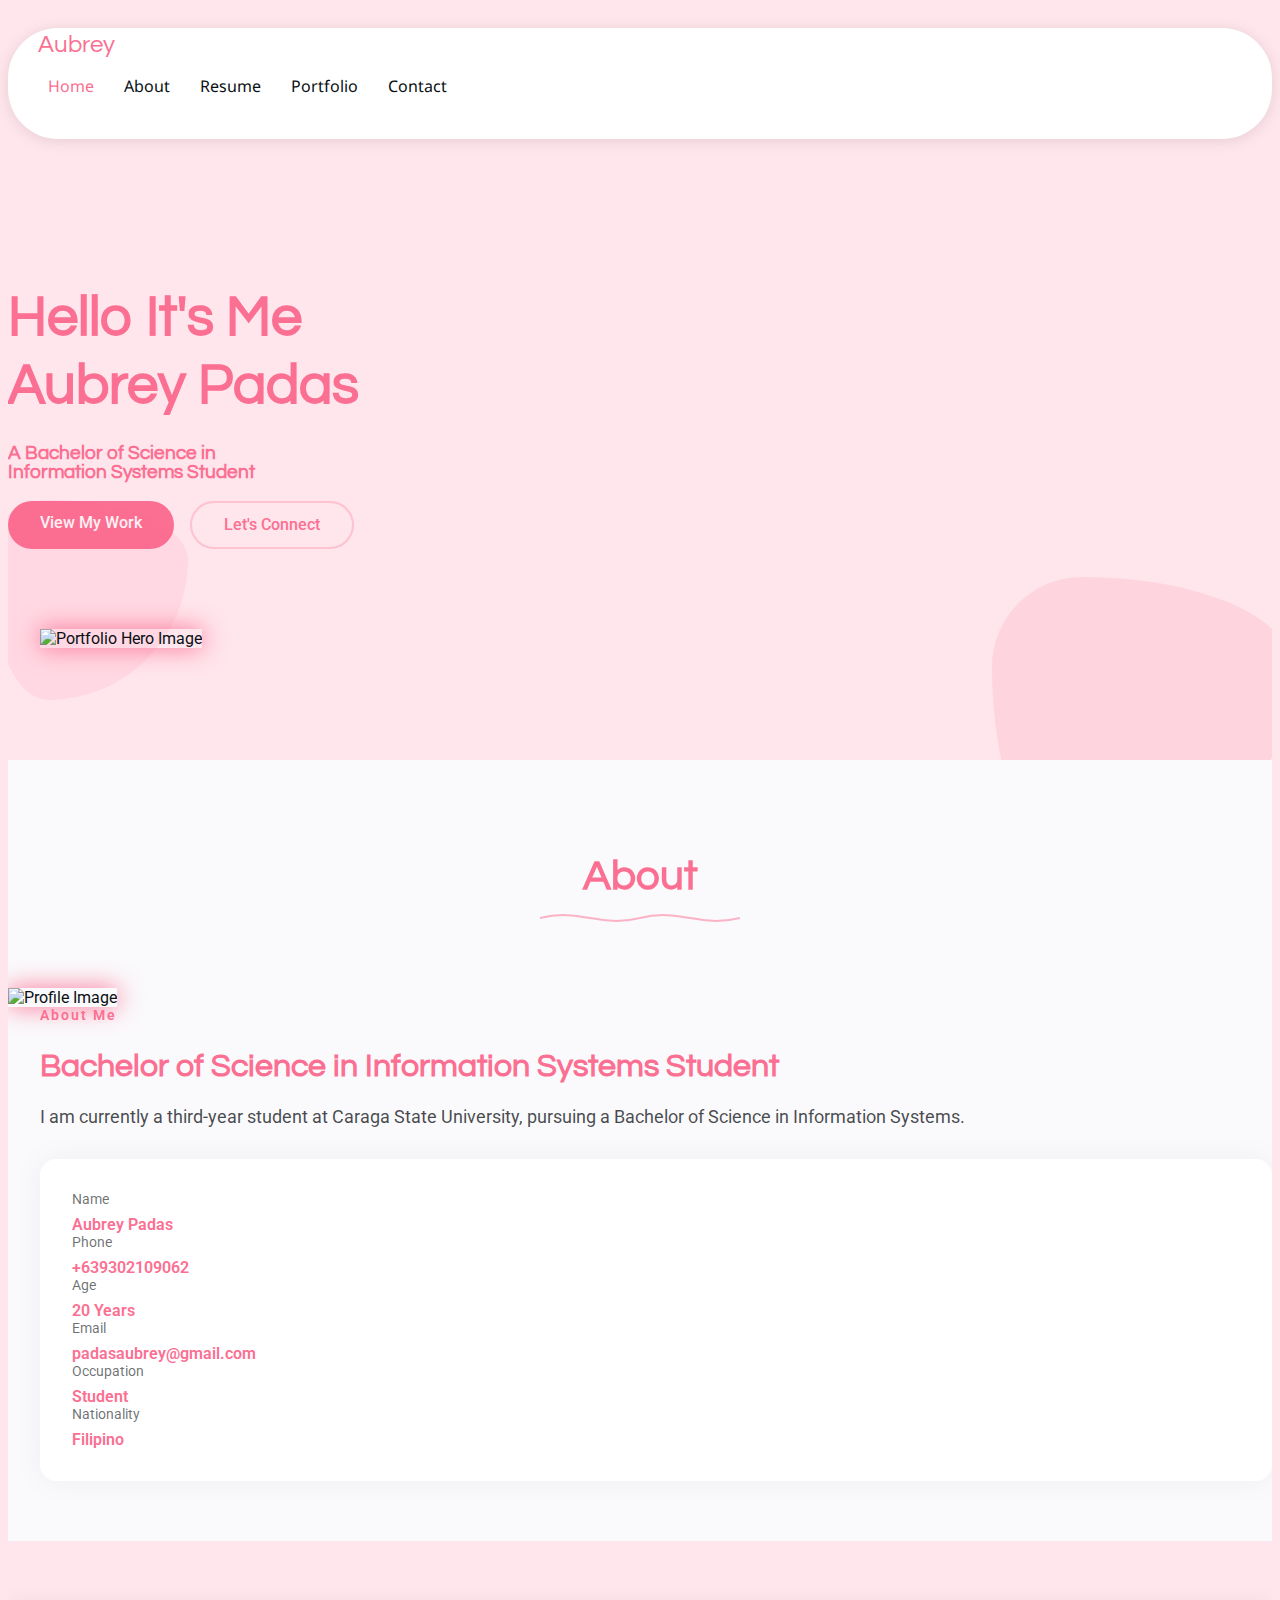
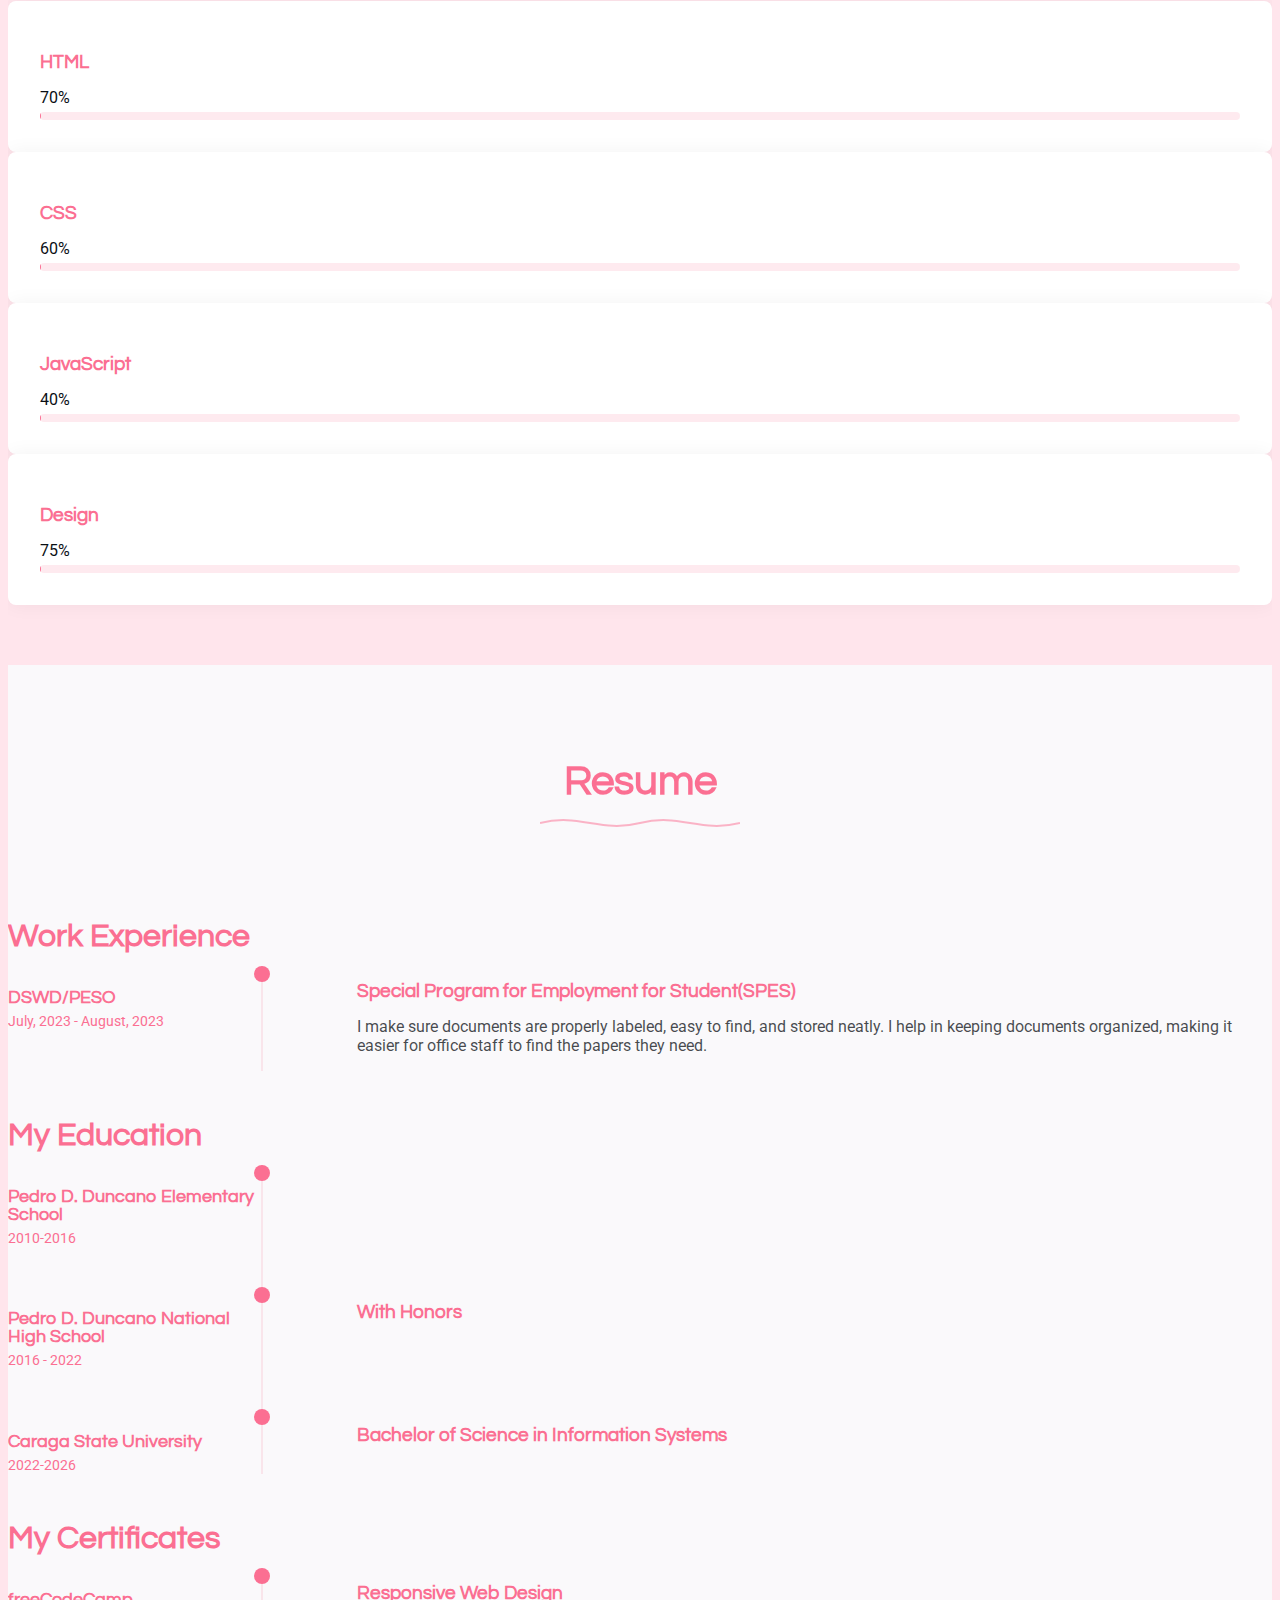
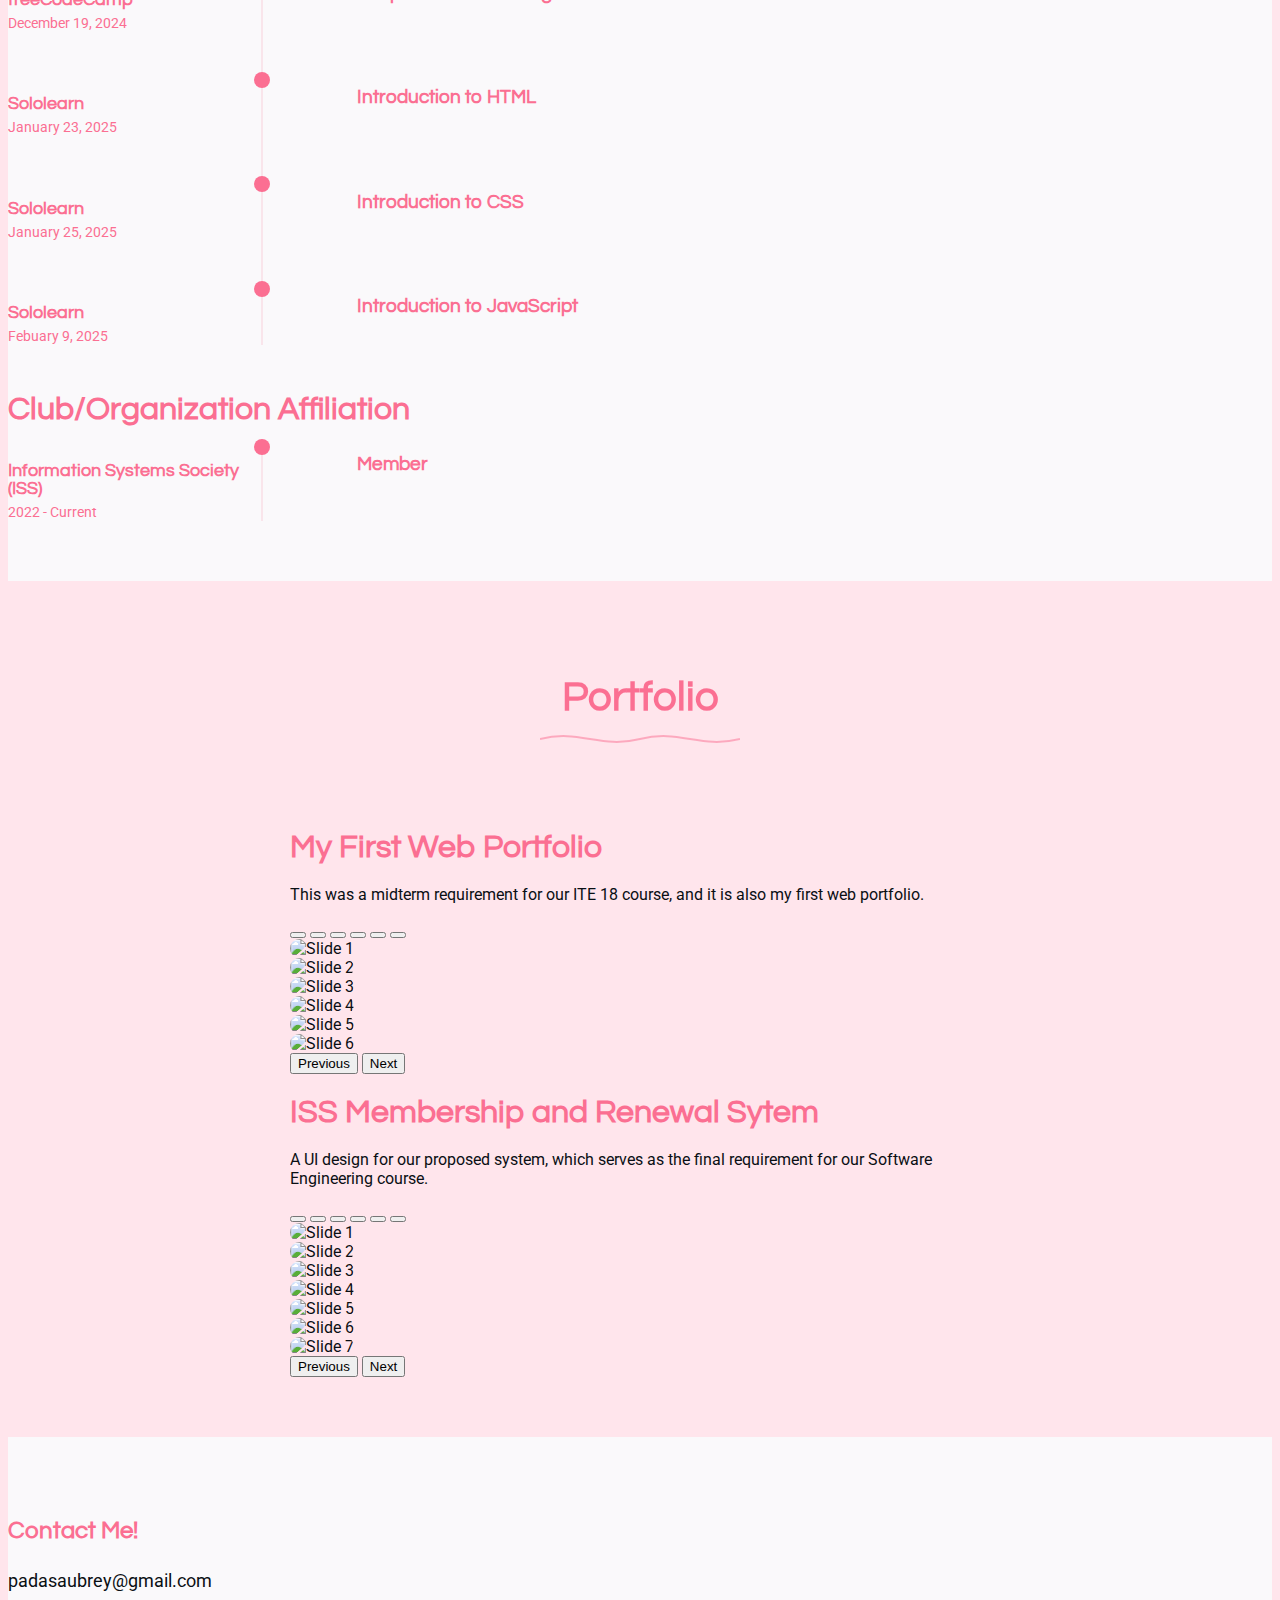
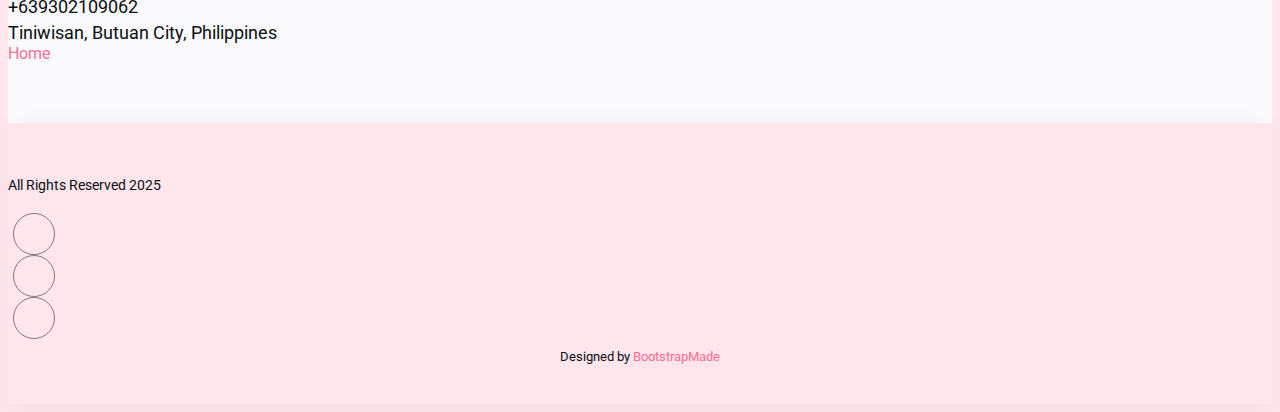
==== commit 30e81580: "my fifth commit" ====
--- a/index.html
+++ b/index.html
@@ -9,8 +9,8 @@
   <meta name="keywords" content="">
 
   <!-- Favicons -->
-  <link href="assets/img/favicon.png" rel="icon">
-  <link href="assets/img/apple-touch-icon.png" rel="apple-touch-icon">
+  <link href="assets/img/A.png" rel="icon">
+  <link href="assets/img/A.png" rel="apple-touch-icon">
 
   <!-- Fonts -->
   <link href="https://fonts.googleapis.com" rel="preconnect">
@@ -451,7 +451,7 @@
   <div class="col">
     <div class="contact-form card py-2 px-3" data-aos="fade-up" data-aos-delay="300">
       <h1>ISS Membership and Renewal Sytem</h1>
-      <p>Our proposed system, which serves as the final requirement for our Software Engineering course.</p>
+      <p>A UI design for our proposed system, which serves as the final requirement for our Software Engineering course.</p>
     <div id="portfolioCarousel2" class="carousel slide carousel-fade" data-bs-ride="carousel" data-bs-interval="3000">
       
       <!-- Indicators -->
@@ -507,12 +507,12 @@
 
 
 <!-- Contact Section -->
-<section id="contact" class="contact section light-background">
+<section id="contact" class="contact section light-background align-items-center">
       <div class="container" data-aos="fade-up" data-aos-delay="100">
           <div class="row g-5">
-              <div class="col-lg-6 align-items-center">
+              <div class="col-lg-12 align-items-center">
                   <div class="content" data-aos="fade-up" data-aos-delay="200">
-                      <h2 class="display-5 mb-4">Contact Me!</h2>
+                      <h2 class="display-5 mb-4 align-items-center">Contact Me!</h2>
   
                       <div class="contact-info mt-5">
                           <div class="info-item d-flex mb-3">
--- a/assets/css/main.css
+++ b/assets/css/main.css
@@ -1127,6 +1127,7 @@
   font-size: 0.9rem;
   text-transform: uppercase;
   letter-spacing: 1px;
+  align-items: center;
 }
 
 .contact .content h2 {
@@ -1145,25 +1146,6 @@
 .contact .contact-info .info-item i {
   color: var(--accent-color);
   font-size: 1.4rem;
-}
-
-.contact .contact-info .map-link {
-  color: var(--heading-color);
-  font-weight: 500;
-  font-size: 1.1rem;
-  transition: all 0.3s ease;
-}
-
-.contact .contact-info .map-link i {
-  transition: transform 0.3s ease;
-}
-
-.contact .contact-info .map-link:hover {
-  color: var(--accent-color);
-}
-
-.contact .contact-info .map-link:hover i {
-  transform: translateX(5px);
 }
 
 /*--------------------------------------------------------------
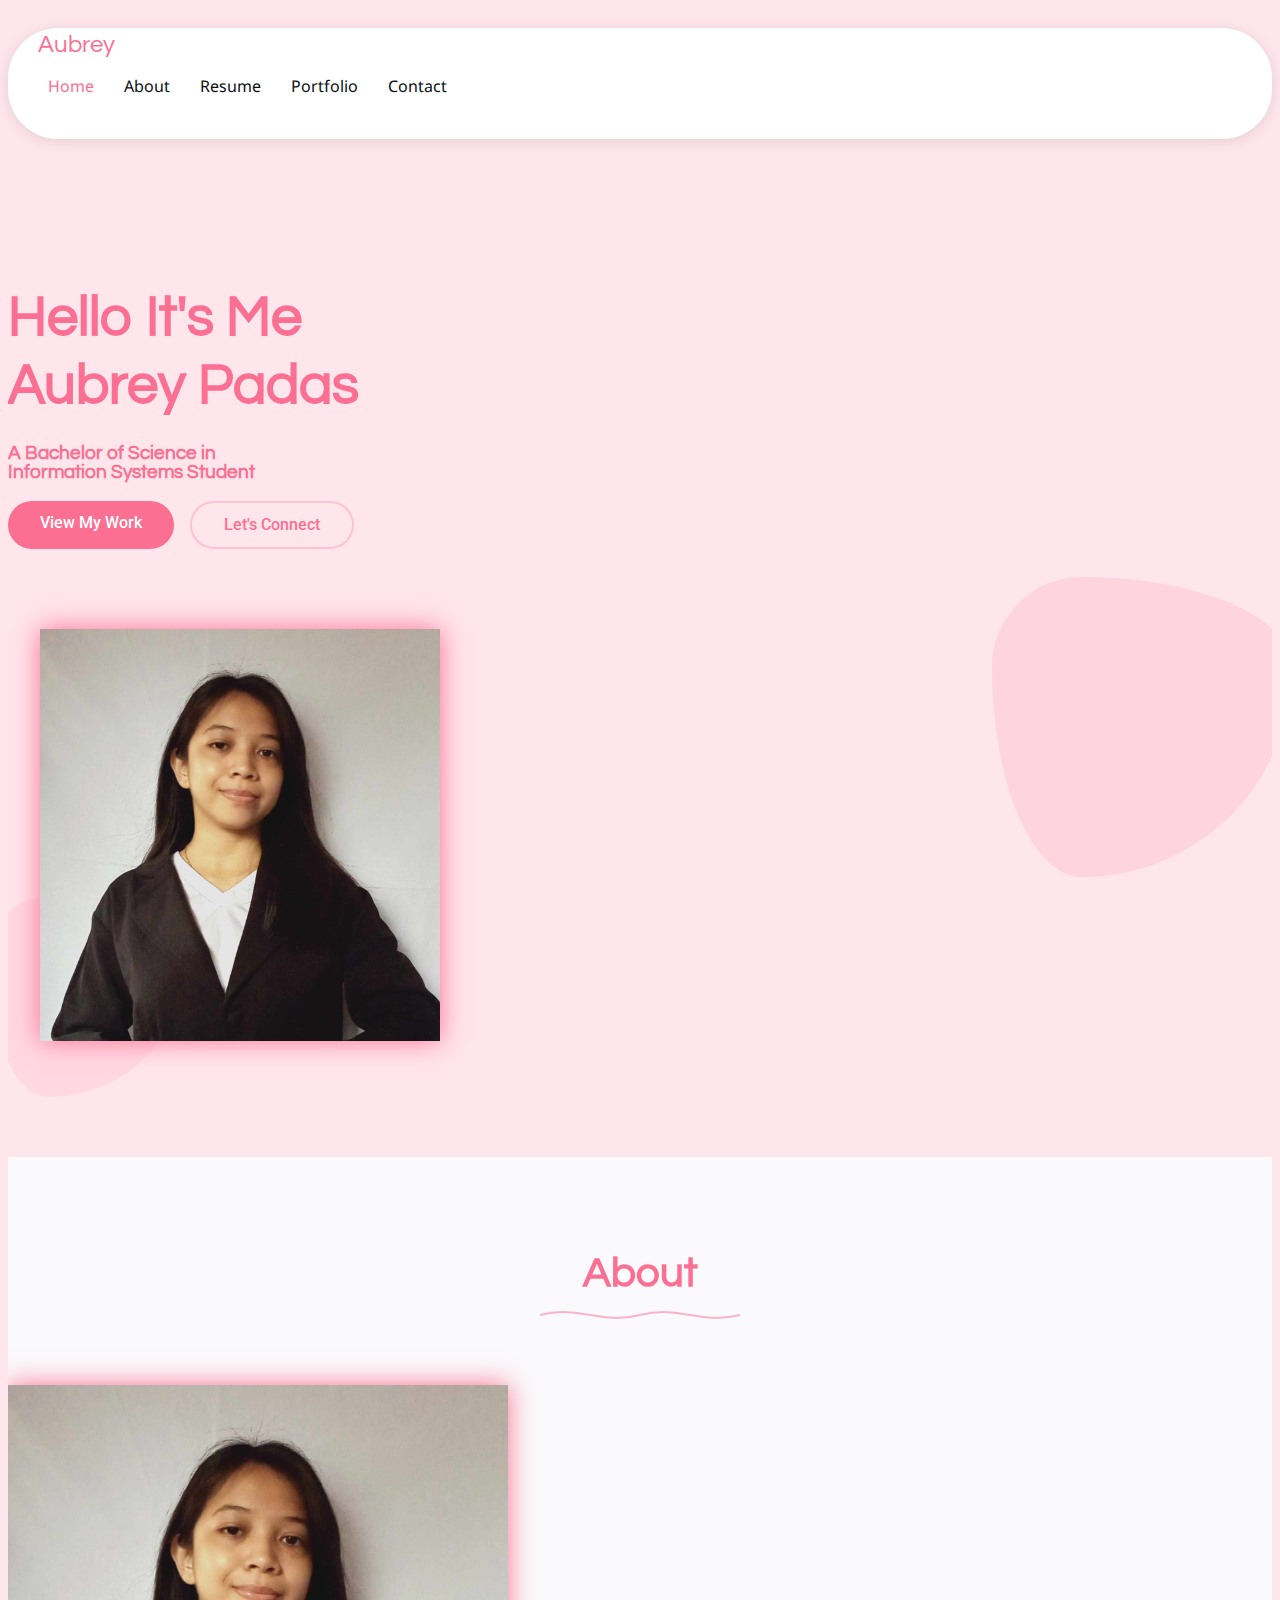
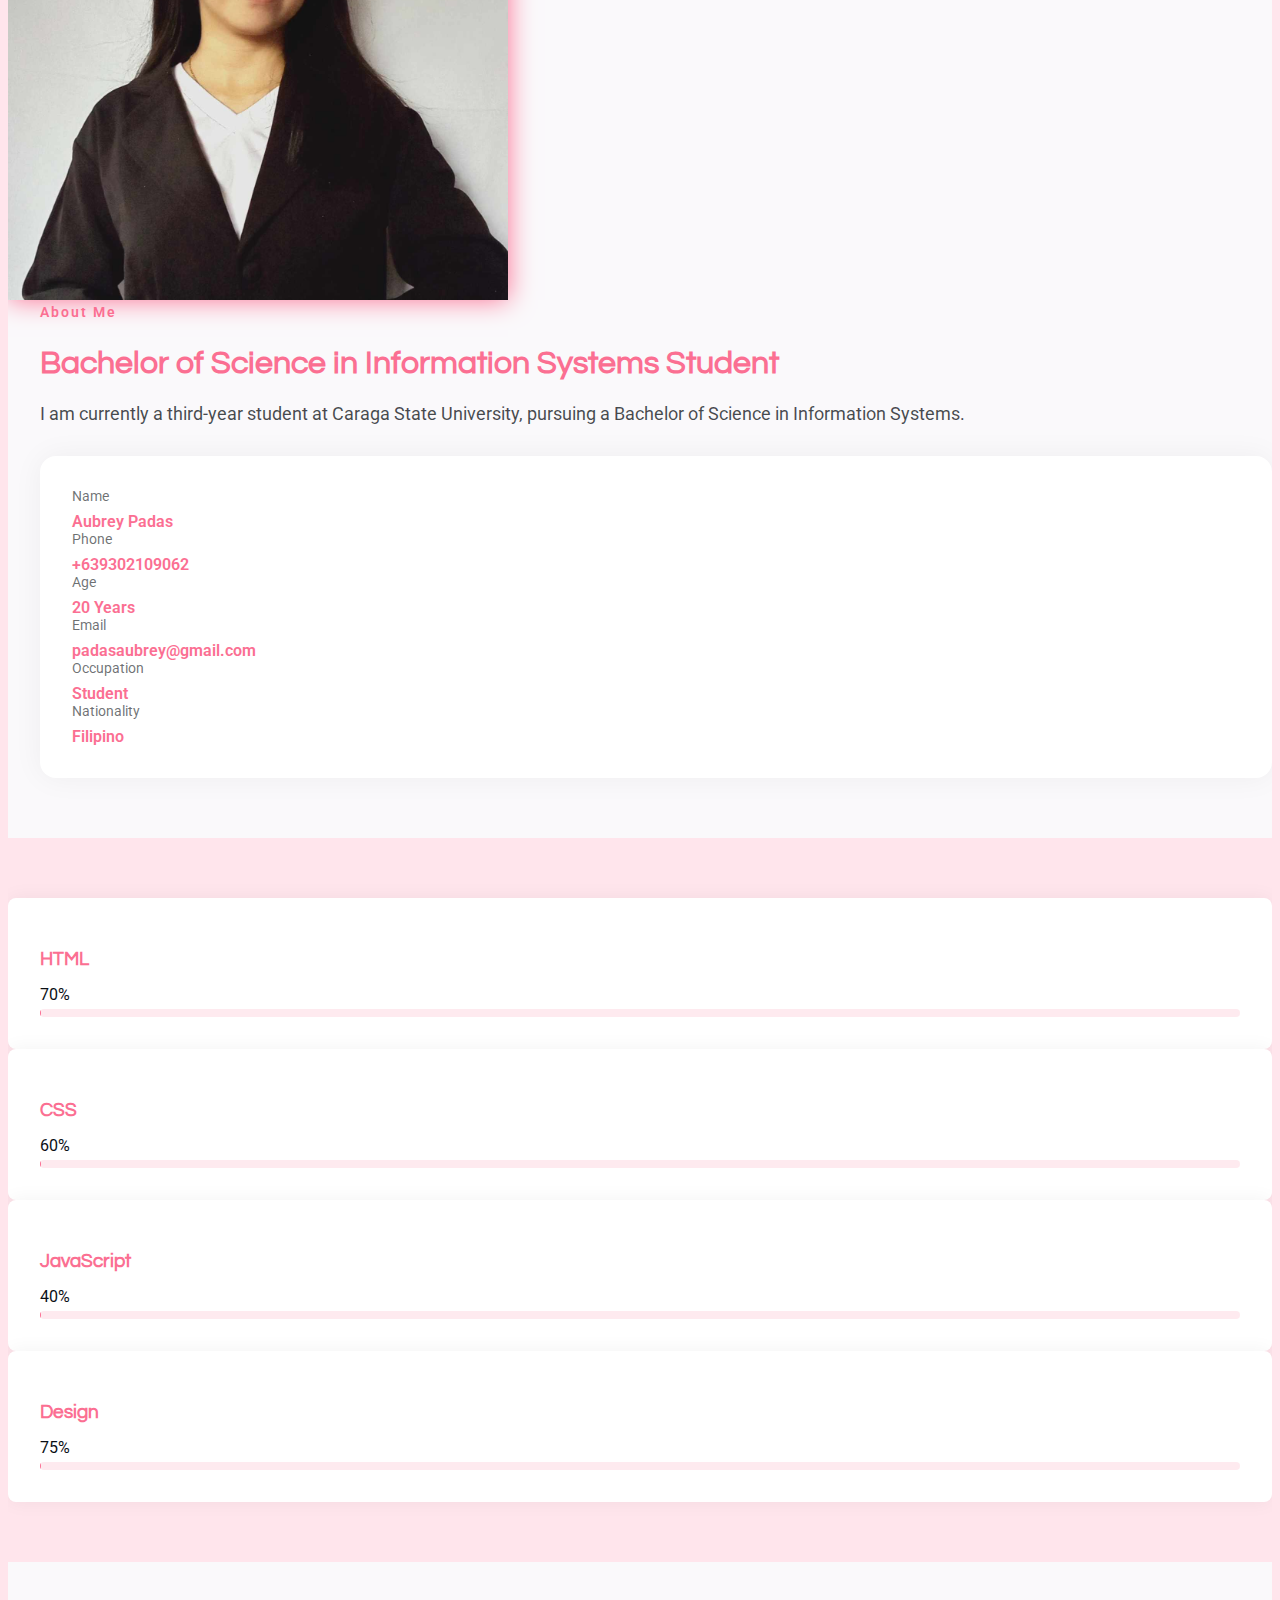
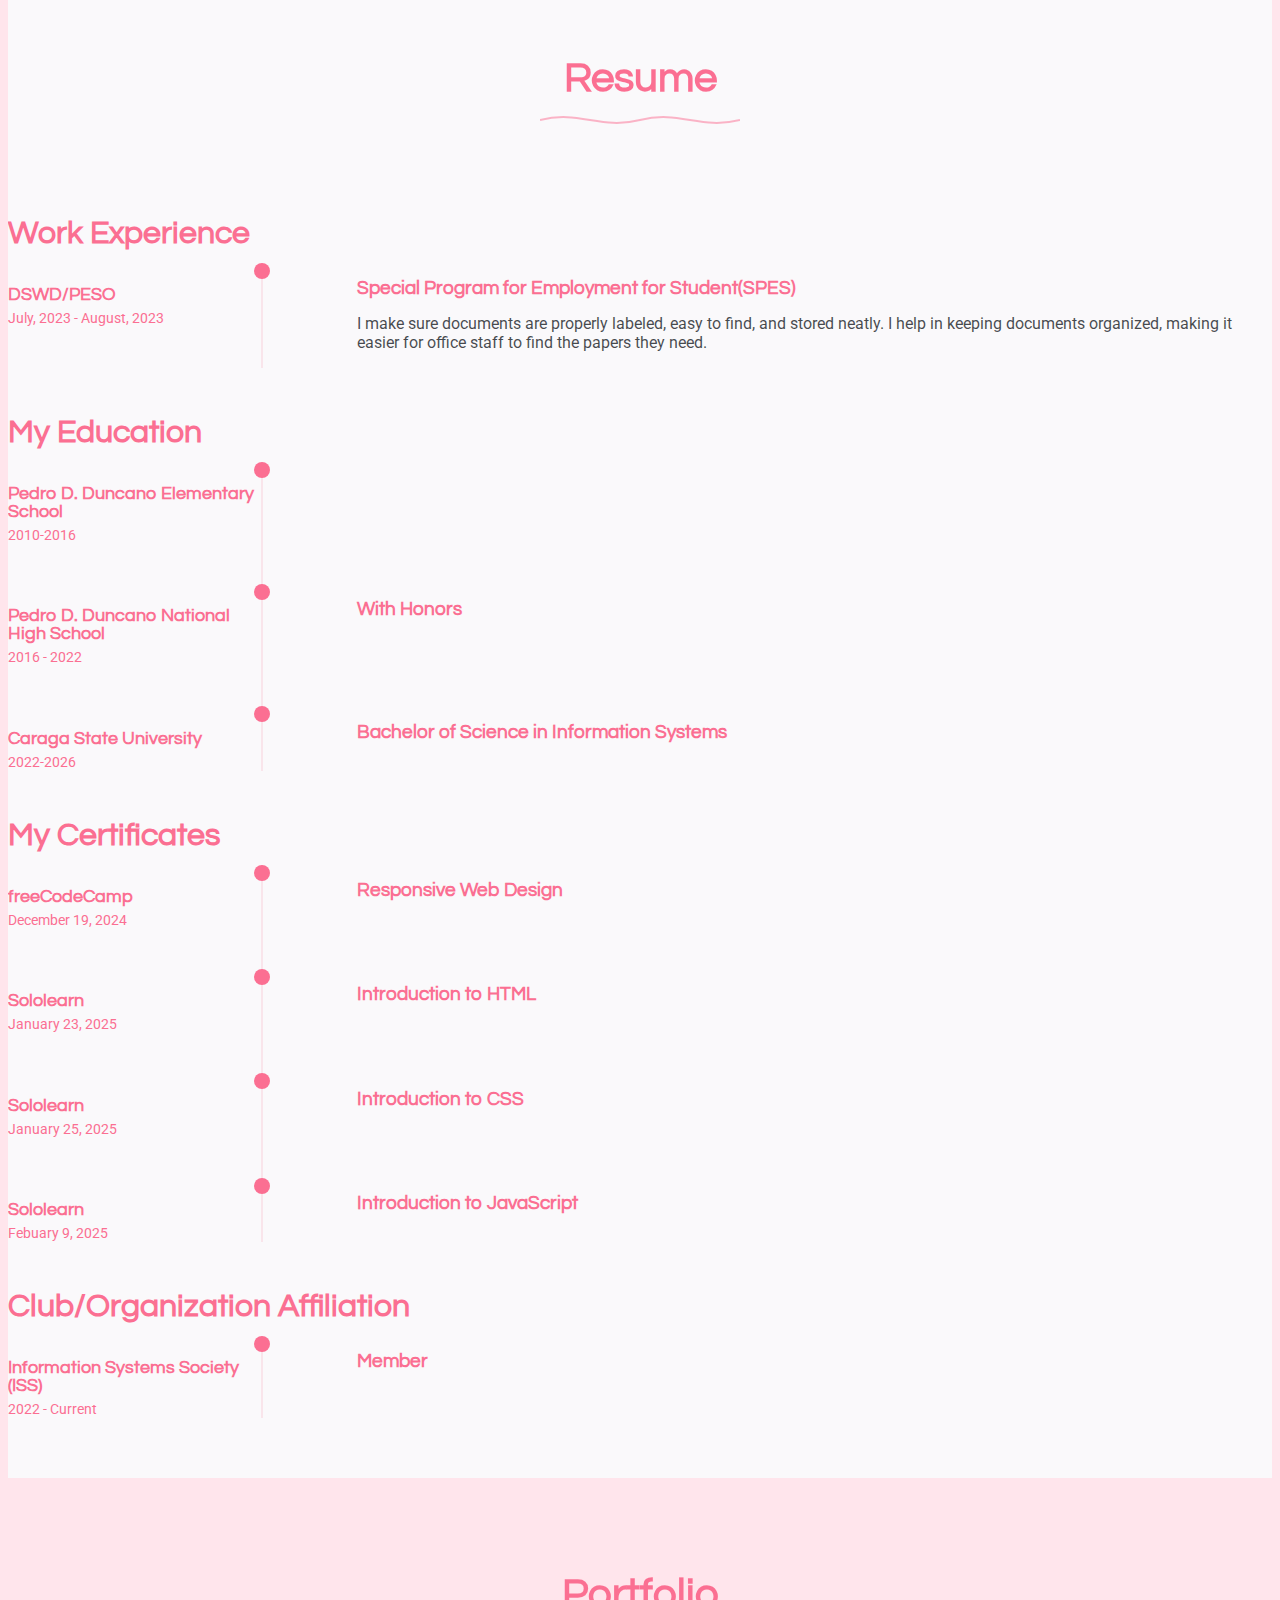
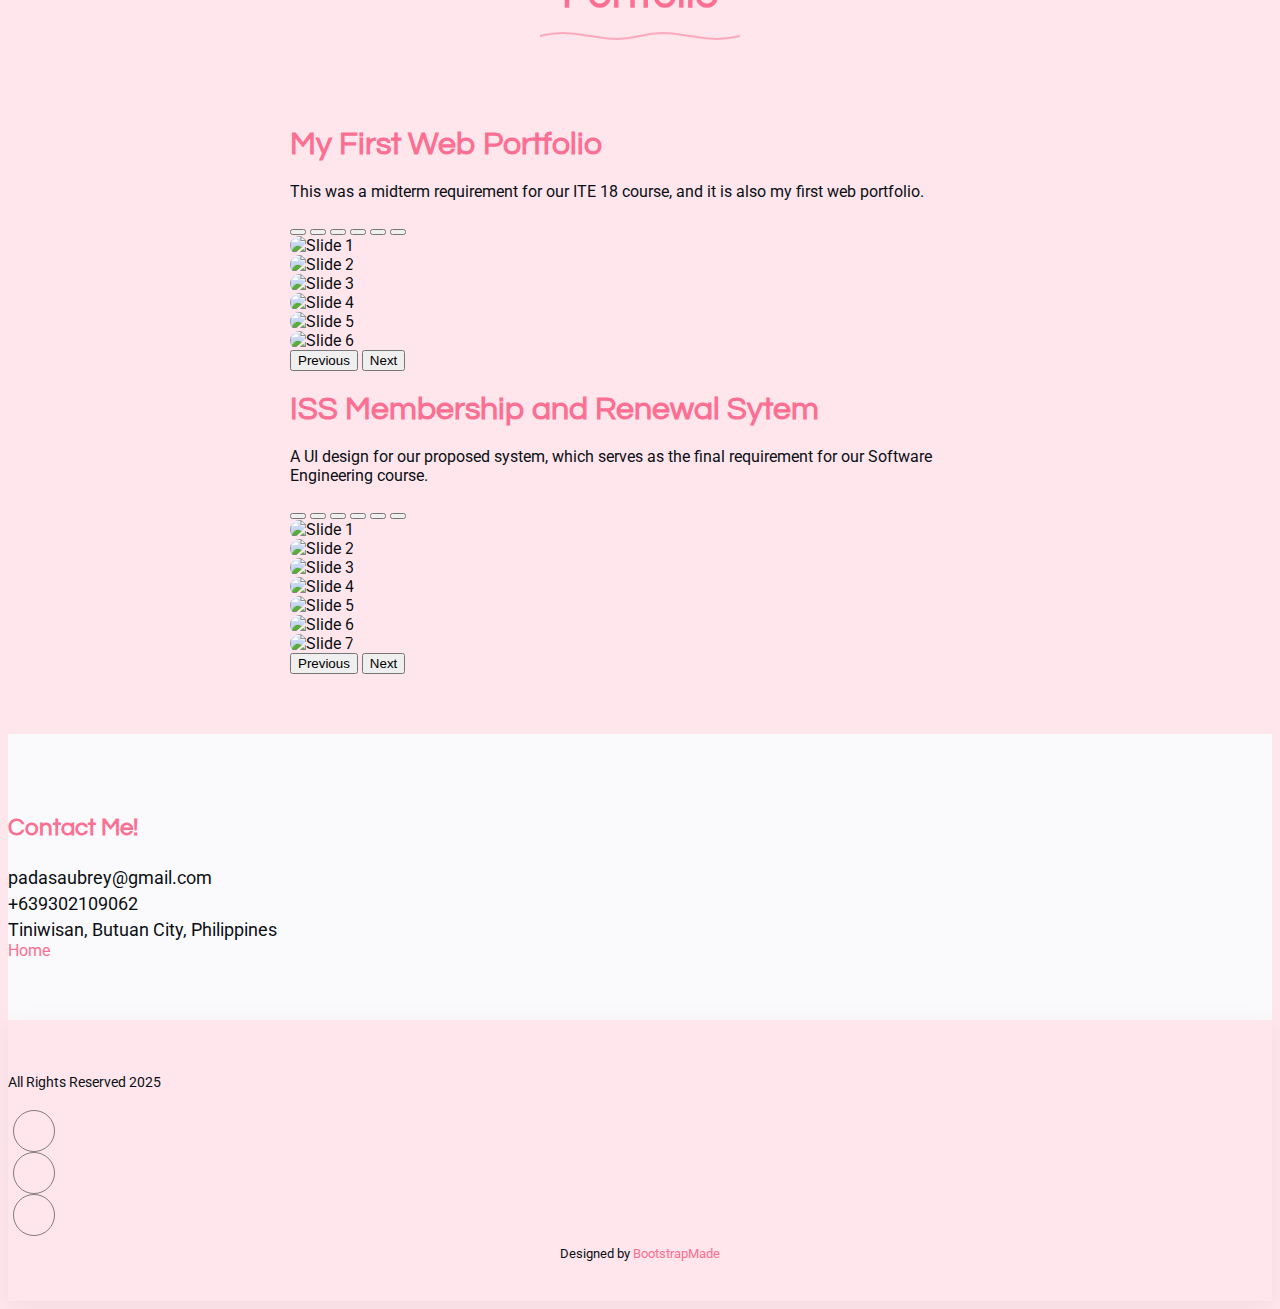
==== commit 554aa4a1: "final" ====
--- a/index.html
+++ b/index.html
@@ -85,7 +85,7 @@
           </div>
           <div class="col-lg-6">
             <div class="hero-image">
-              <img src="assets/img/me.jpg" alt="Portfolio Hero Image" class="img-fluid rounded-circle" data-aos="zoom-out" data-aos-delay="300" width="400px">
+              <img src="assets/img/profile.jpg" alt="Portfolio Hero Image" class="img-fluid rounded-circle" data-aos="zoom-out" data-aos-delay="300" width="400px">
               <div class="shape-1"></div>
               <div class="shape-2"></div>
             </div>
@@ -114,7 +114,7 @@
         <div class="row align-items-center">
           <div class="col-lg-6 position-relative" data-aos="fade-right" data-aos-delay="200">
             <div class="about-image">
-              <img src="assets/img/me.jpg" alt="Profile Image" class="img-fluid rounded-4" width="500px">
+              <img src="assets/img/profile.jpg" alt="Profile Image" class="img-fluid rounded-4" width="500px">
             </div>
           </div>
 
@@ -512,7 +512,7 @@
           <div class="row g-5">
               <div class="col-lg-12 align-items-center">
                   <div class="content" data-aos="fade-up" data-aos-delay="200">
-                      <h2 class="display-5 mb-4 align-items-center">Contact Me!</h2>
+                      <h2 class="display-5 mb-4">Contact Me!</h2>
   
                       <div class="contact-info mt-5">
                           <div class="info-item d-flex mb-3">
--- a/assets/css/main.css
+++ b/assets/css/main.css
@@ -1127,7 +1127,6 @@
   font-size: 0.9rem;
   text-transform: uppercase;
   letter-spacing: 1px;
-  align-items: center;
 }
 
 .contact .content h2 {
